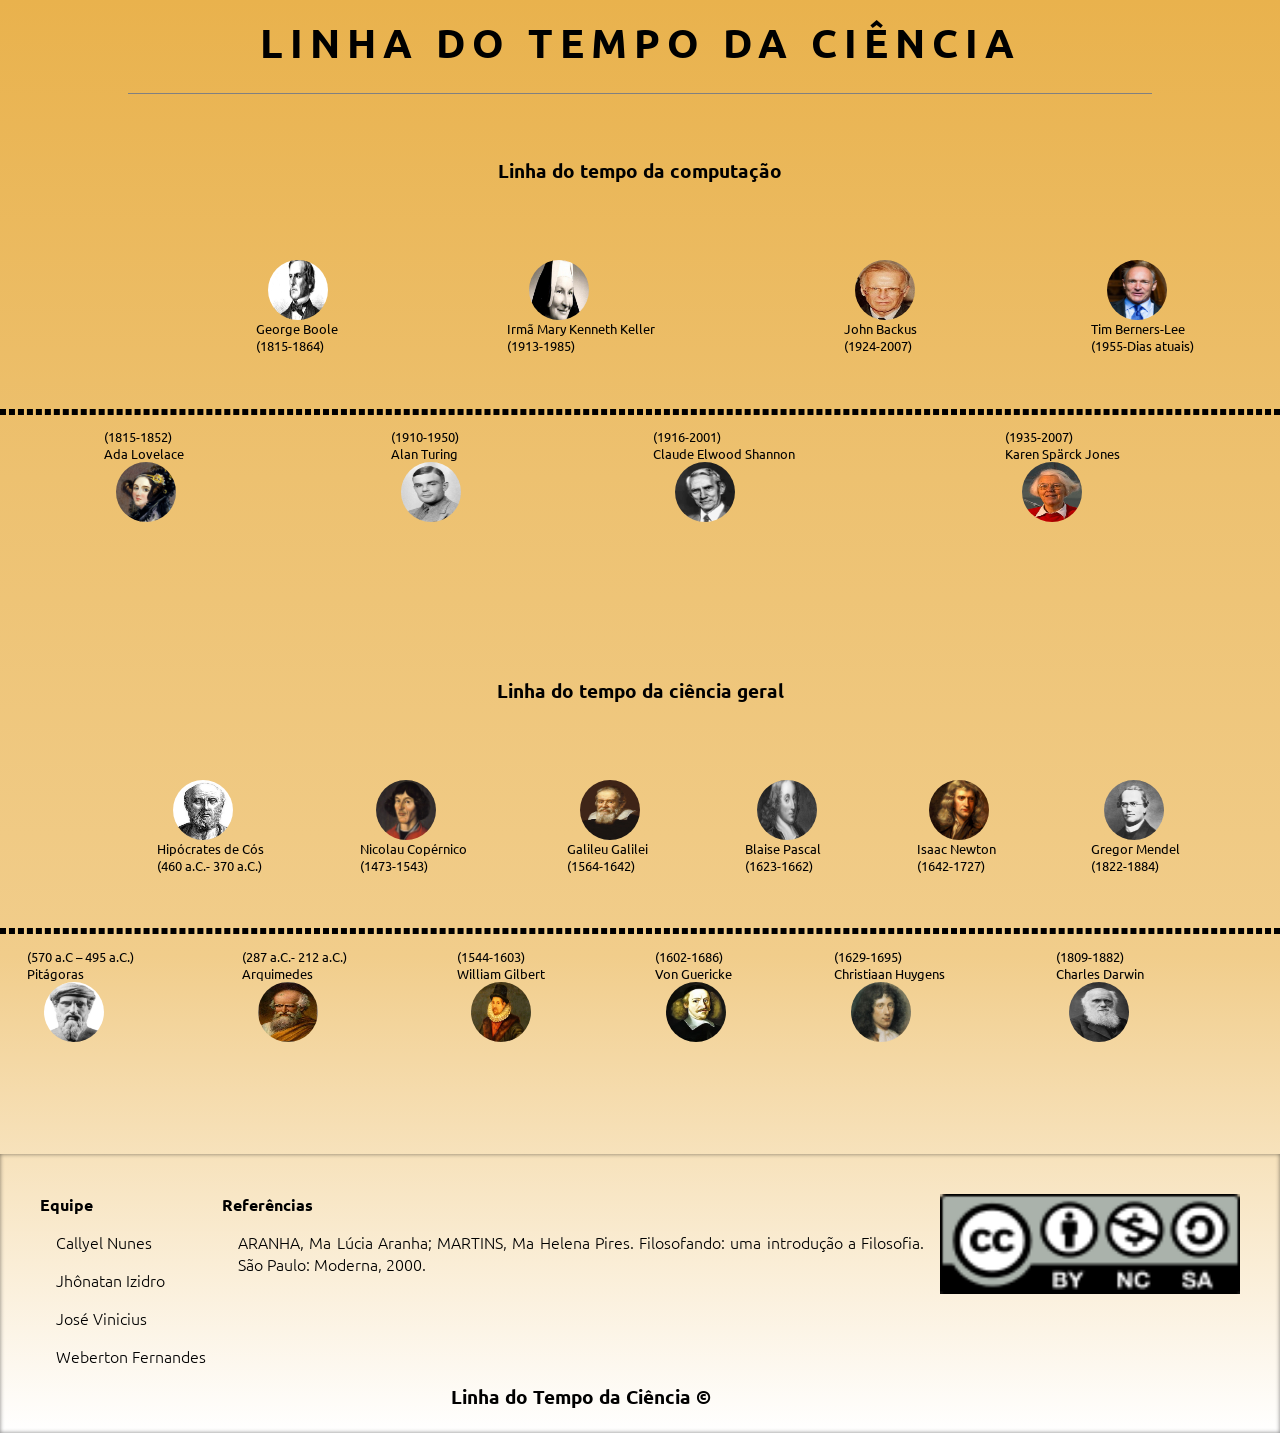
==== index.html @ 6c561810 "Add files via upload" ====
<html>
<head>
    <meta charset="utf-8">
    <meta http-equiv="X-UA-Compatible" content="IE=edge">
    <meta name="viewport" content="width=device-width, initial-scale=1.0">
    <link rel="stylesheet" href="style.css">
    <script src="script.js" defer></script>
    <link rel="preconnect" href="https://fonts.gstatic.com">
    <link href="https://fonts.googleapis.com/css2?family=Ubuntu:wght@300;500&display=swap" rel="stylesheet">
    <link rel="icon" href="./imgs/icon-history.png">
    <title>Linha do Tempo da Ciência</title>
</head>

<body onload="iniciar()" onresize="iniciar()">
    <header>
        <h1>Linha do Tempo da Ciência</h1>
        <div class="lin"></div>
    </header>

    <div id="slides">
        <img id="icon" onclick="voltar()" src="imgs/icon-sair.png"></img>
        <img id="imgci">
        <h2 id="titulo"></h2>
        <p id="texto"></p>
    </div>

    <div id="computaçao">
        <div class="vertical"></div>
        <h3 class="mobileh3">Linha do tempo da computação</h3>       
        <div id="cpsuperior">
            <div class="elementosupcp" id="elc1" onclick="show(0)">
                <figure>
                    <img id="img1">
                    <figcaption id="nome1">Albert Einstein</figcaption>
                    <figcaption id="data1">(1999-1999)</figcaption>
                </figure>   
            </div>
            <div class="elementosupcp" id="elc2" onclick="show(1)">
                <figure>
                    <img id="img2">
                    <figcaption id="nome2">Albert Einstein</figcaption>
                    <figcaption id="data2">(1999-1999)</figcaption>
                </figure>
            </div>
            <div class="elementosupcp" id="elc3" onclick="show(2)">
                <figure>
                    <img id="img3">
                    <figcaption id="nome3">Albert Einstein</figcaption>
                    <figcaption id="data3">(1999-1999)</figcaption>
                </figure>
            </div>
            <div class="elementosupcp" id="elc4" onclick="show(3)">
                <figure>
                    <img id="img4">
                    <figcaption id="nome4">Albert Einstein</figcaption>
                    <figcaption id="data4">(1999-1999)</figcaption>
                </figure>
            </div>
        </div>
        
        <div id="meio"></div>
        
        <div id="cpinferior">

            <div class="elementoinfcp" id="elc5" onclick="show(4)">
                <figure>
                    <figcaption id="data5">(1999-1999)</figcaption>
                    <figcaption id="nome5">Albert Einstein</figcaption>
                    <img id="img5">
                </figure>
            </div>
            <div class="elementoinfcp" id="elc6" onclick="show(5)">
                <figure>
                    <figcaption id="data6">(1999-1999)</figcaption>
                    <figcaption id="nome6">Albert Einstein</figcaption>
                    <img id="img6">
                </figure>
            </div>
            <div class="elementoinfcp" id="elc7" onclick="show(6)">
                <figure>
                    <figcaption id="data7">(1999-1999)</figcaption>
                    <figcaption id="nome7">Albert Einstein</figcaption>
                    <img id="img7">
                </figure>
            </div>
            <div class="elementoinfcp" id="elc8" onclick="show(7)">
                <figure>
                    <figcaption id="data8">(1999-1999)</figcaption>
                    <figcaption id="nome8">Albert Einstein</figcaption>
                    <img id="img8">
                </figure>
            </div>
        </div>

    </div>

    <div id="historia">
        <div class="vertical2"></div>
        <h3>Linha do tempo da ciência geral</h3>


        <div id="hisuperior">
            <div class="elementosuphi" id="elh1" onclick="show(8)">
                <figure>
                    <img id="img9">
                    <figcaption id="nome9">Albert Einstein</figcaption>
                    <figcaption id="data9">(1999-1999)</figcaption>
                </figure>
            </div>
            <div class="elementosuphi" id="elh2" onclick="show(9)">
                <figure>
                    <img id="img10">
                    <figcaption id="nome10">Albert Einstein</figcaption>
                    <figcaption id="data10">(1999-1999)</figcaption>
                </figure>
            </div>
            <div class="elementosuphi" id="elh3" onclick="show(10)">
                <figure>
                    <img id="img11">
                    <figcaption id="nome11">Albert Einstein</figcaption>
                    <figcaption id="data11">(1999-1999)</figcaption>
                </figure>
            </div>
            <div class="elementosuphi" id="elh4" onclick="show(11)">
                <figure>
                    <img id="img12">
                    <figcaption id="nome12">Albert Einstein</figcaption>
                    <figcaption id="data12">(1999-1999)</figcaption>
                </figure>
            </div>
            <div class="elementosuphi" id="elh5" onclick="show(12)">
                <figure>
                    <img id="img13">
                    <figcaption id="nome13">Albert Einstein</figcaption>
                    <figcaption id="data13">(1999-1999)</figcaption>
                </figure>
            </div>
            <div class="elementosuphi" id="elh6" onclick="show(13)">
                <figure>
                    <img id="img14">
                    <figcaption id="nome14">Albert Einstein</figcaption>
                    <figcaption id="data14">(1999-1999)</figcaption>
                </figure>
            </div>
        </div>
        
        <div id="meio"></div>

        <div id="hiinferior">
            <div class="elementoinfhi" id="elh7" onclick="show(14)">
                <figure>
                    <figcaption id="data15">(1999-1999)</figcaption>
                    <figcaption id="nome15">Albert Einstein</figcaption>
                    <img id="img15">
                </figure>
            </div>
            <div class="elementoinfhi" id="elh8" onclick="show(15)">
                <figure>
                    <figcaption id="data16">(1999-1999)</figcaption>
                    <figcaption id="nome16">Albert Einstein</figcaption>
                    <img id="img16">
                </figure>
            </div>
            <div class="elementoinfhi" id="elh9" onclick="show(16)">
                <figure>
                    <figcaption id="data17">(1999-1999)</figcaption>
                    <figcaption id="nome17">Albert Einstein</figcaption>
                    <img id="img17">
                </figure>
            </div>
            <div class="elementoinfhi" id="elh10" onclick="show(17)">
                <figure>
                    <figcaption id="data18">(1999-1999)</figcaption>
                    <figcaption id="nome18">Albert Einstein</figcaption>
                    <img id="img18">
                </figure>
            </div>
            <div class="elementoinfhi" id="elh11" onclick="show(18)">
                <figure>
                    <figcaption id="data19">(1999-1999)</figcaption>
                    <figcaption id="nome19">Albert Einstein</figcaption>
                    <img id="img19">
                </figure>
            </div>
            <div class="elementoinfhi" id="elh12" onclick="show(19)">
                <figure>
                    <figcaption id="data20">(1999-1999)</figcaption>
                    <figcaption id="nome20">Albert Einstein</figcaption>
                    <img id="img20">
                </figure>
            </div>
        </div>  
    </div>
    <br><br>
    <footer>
        <div class="equipe">
            <h4>Equipe</h4>
            <p>Callyel Nunes</p>
            <p>Jhônatan Izidro</p>
            <p>José Vinicius</p>
            <p>Weberton Fernandes</p>
        </div>
        <div class="referencias">
            <h4>Referências</h4>
            <p>ARANHA, Ma Lúcia Aranha; MARTINS, Ma Helena Pires.
                Filosofando: uma introdução a Filosofia. São Paulo:
                Moderna, 2000.
            </p>
        </div>
        <div class="ficheiro">
            <img src="./imgs/ficheiro.png" width="100" height="100" alt="">
        </div>
        <div class="footerh3">
            <h3>Linha do Tempo da Ciência &copy;</h3>
        </div>
    </footer>

</body>  
</html>
---- style.css ----
*{
    margin: 0;
    padding: 0;
    box-sizing: border-box;
    font-family: 'Ubuntu', sans-serif;
}
body{
    background-image: linear-gradient(rgb(233, 178, 77), rgb(237, 193, 112) ,rgb(241, 205, 139), rgb(255,255,255));
    background-repeat: no-repeat;
}
header{
    margin-top: 1rem;
}
h1{
    color: black;
    text-align: center;
    font-size: 2.5rem;
    letter-spacing: 7px;
    text-transform: uppercase;
    animation: animate 2s linear;
}
@keyframes animate{
    0%{
        color: white;
    }
    100%{
        color: black;
    }
}
h3{
    text-align: center;
    color: black;
    animation: animate 4s linear;
}
p{
    margin-top: 1rem;
    margin-left: 1rem;
    margin-right: 1rem;
    text-align: justify;
    font-weight: bold;
}
img{
    border-radius: 50%;
    height: 60;
    width: 60;
}
img:hover{
    transform: scale(1.1);
    cursor: pointer;
}
figcaption{
    margin-left: -15%;
    font-size: 10pt;
}
figcaption#nome{
    margin-left: -25%;
}
.lin{
    margin-left: 10%;
    margin-right: 10%;
    background-color: gray;
    height: 1px;
    margin-top: 1.5rem;
    animation: linha 2s linear;
}
@keyframes linha{
    0%{
        width: 5%;
    }
    25%{
        width: 25%;
    }
    50%{
        width: 50%;
    }
    75%{
        width: 75%;
    }
    100%{
        width: 80%;
    }
}
#meio{
    width: 100%;
    margin-top: 2%;
    border-right: 2%;
    border-style: dashed;
    border-color: black;
    animation: meio 2s linear;
}
@keyframes meio{
    0%{
        width: 0%;
    }
    25%{
        width: 25%;
    }
    50%{
        width: 50%;
    }
    75%{
        width: 75%;
    }
    100%{
        width: 100%;
    }
}
#computaçao{
    /* background-color: pink;  */
    margin-top: 5%;
}
#historia{
    /* background-color: blue;  */
    margin-top: 5%;
}
#cpsuperior{
    /* background-color: brown; */
    height: 15%;
    margin-bottom: 1%;
    margin-left: 7%;
    margin-top: 5%;
    position: relative;
}
#cpinferior{
    /* background-color: blueviolet; */
    height: 15%;
    margin-left: -7%;
    margin-bottom: 10%;
    position: relative;
}
#hisuperior{
    /* background-color: brown; */
    height: 15%;
    margin-bottom: 1%;
    margin-top: 5%;
    margin-left: 6%;
    position: relative;
}
#hiinferior{
    /* background-color: blueviolet; */
    height: 15%;
    margin-bottom: 1%;
    margin-left: -5%;
    position: relative;
}
.elementosupcp{
    float: left;
    padding-left: 15%;
    padding-top: 1%;
}
.elementoinfcp{
    float: left;
    padding-left: 15%;
    padding-top: 1%;
}
.elementosuphi{
    float: left;
    padding-left: 8%;
    padding-top: 1%;
}
.elementoinfhi{
    float: left;
    padding-left: 8%;
    padding-top: 1%;
}
#slides{
    background-color: rgba(0, 0, 0, 0.7);
    border-radius: 2%;
    visibility: hidden;
    position: fixed;
    height: 80%;
    width: 80%;
    margin-top: -1%;
    margin-left: 10%;
    color: aliceblue;
}
#titulo{
    margin-top: 1rem;
    text-align: center;
}

#icon{
    float: right;
    width: 30;
    height: 30;
}
#imgci{
    width: 70%;
    height: 70%;
    margin-left: 15%;
    border-radius: 0%;
    margin-top: 1rem;
    border-radius: 15px;
}
#imgci:hover{
    transform: scale(1.0);
}

@media screen and (max-width: 450px){
    p{
        margin-top: 1rem;
        margin-left: 1rem;
        margin-right: 1rem;
        text-align: justify;
    }
    .mobileh3{
        margin-top: 4rem;
    }
    #slides{
        background-color: rgba(0, 0, 0, 0.7);
        border-radius: 2%;
        visibility: hidden;
        position: fixed;
        height: 100%;
        width: 80%;
        color: aliceblue;
        top: 2rem;
    }
    #imgci{
        width: 70%;
        height: 35%;
        margin-left: 15%;
        border-radius: 0%;
        margin-top: 1rem;
        border-radius: 15px;
    }
    #titulo{
        margin-top: 1rem;
        text-align: center;
    }
    #cpsuperior{
        display: grid;
        grid-template-columns: repeat(2, 1fr);
        grid-template-rows: repeat(4, 25%);
        height: 60vh;
        padding-left: 2rem;
    }
    #cpinferior{
        display: grid;
        grid-template-columns: repeat(2, 1fr);
        grid-template-rows: repeat(4, 25%);
        height: 70vh;
        padding-left: 5.5rem;
    }
    #hisuperior{
        display: grid;
        grid-template-columns: repeat(2, 1fr);
        grid-template-rows: repeat(6, 18%);
        height: 100vh;
        padding-left: 3.2rem;
    }
    #hiinferior{
        display: grid;
        grid-template-columns: repeat(2, 1fr);
        grid-template-rows: repeat(6, 18%);
        height: 100vh;
        padding-left: 6rem;
    }
    .vertical{
        border-right: 3px dashed black;
        margin-left: 50%;
        margin-top: 13%;
        height: 135vh;
        position: absolute;
        animation: vert 2s linear;
    }
    @keyframes vert {
        0%{
            height: 10vh;
        }
        25%{
            height: 50vh;
        }
        50%{
            height: 75vh;
        }
        75%{
            height: 100vh;
        }
        100%{
            height: 135vh;
        }
    }
    @keyframes vert2 {
        0%{
            height: 10vh;
        }
        25%{
            height: 70vh;
        }
        50%{
            height: 120vh;
        }
        75%{
            height: 180vh;
        }
        100%{
            height: 205vh;
        }
    }
    .vertical2{
        border-right: 3px dashed black;
        margin-left: 50%;
        margin-top: 13%;
        height: 205vh;
        position: absolute;
        animation: vert2 2s linear;
    }
    #elc1{
        grid-column: 1;
        grid-row: 1;
    }
    #elc2{
        grid-column: 2;
        grid-row: 2;
    }
    #elc3{
        grid-column: 1;
        grid-row: 3;
    }
    #elc4{
        grid-column: 2;
        grid-row: 4;
    }
    #elc5{
        grid-column: 1;
        grid-row: 1;
        margin-right: 2rem;
    }
    #elc6{
        grid-column: 2;
        grid-row: 2;
    }
    #elc7{
        grid-column: 1;
        grid-row: 3;
        margin-right: 2rem;
    }
    #elc8{
        grid-column: 2;
        grid-row: 4;
    }
    #elh1{
        grid-column: 1;
        grid-row: 1;
    }
    #elh2{
        grid-column: 2;
        grid-row: 2;
    }
    #elh3{
        grid-column: 1;
        grid-row: 3;
    }
    #elh4{
        grid-column: 2;
        grid-row: 4;
    }
    #elh5{
        grid-column: 1;
        grid-row: 5;
    }
    #elh6{
        grid-column: 2;
        grid-row: 6;
    }
    #elh7{
        grid-column: 1;
        grid-row: 1;
    }
    #elh8{
        grid-column: 2;
        grid-row: 2;
    }
    #elh9{
        grid-column: 1;
        grid-row: 3;
        margin-right: 3rem;
    }
    #elh10{
        grid-column: 2;
        grid-row: 4;
    }
    #elh11{
        grid-column: 1;
        grid-row: 5;
    }
    #elh12{
        grid-column: 2;
        grid-row: 6;
    }
    #meio{
        visibility: hidden;
    }

    footer{
        display: block;
        width: 100%;
        height: 75vh;
        display: block;
    }
    .equipe{
        width: 150px;
        margin-top: 20%;
    }
    .referencias{
        width: 150px;
        margin-top: 15%;
        margin-left: 40%;
        position: absolute;
    }
    .ficheiro{
        float: left;
        position: absolute;
        margin-top: 72%;
    }
    .footerh3{
        position: absolute;
        width: 300px;
    }
}
footer{
    display: grid;
    grid-template-columns: repeat(3, 1);
    grid-template-rows: repeat(2, 68%);
    margin-top: 2rem;
    padding: 2.5rem;
    box-shadow: inset 0px 0px 4px 0px rgba(0, 0, 0, 0.5);
    color: black;
    font-size: 1rem;
    font-weight: 400;
}
.ficheiro{
    grid-column: 3;
    grid-row: 1;
}

.ficheiro img{
    border-radius: 0;
    width: 300px;
    height: 100px;
    cursor: auto;
    transform: none;
}
.referencias{
    justify-content: space-around;
}

.footerh3{
    grid-column: 2;
    grid-row: 2;
    margin: auto;
}

footer p{
    font-weight: 300;
}
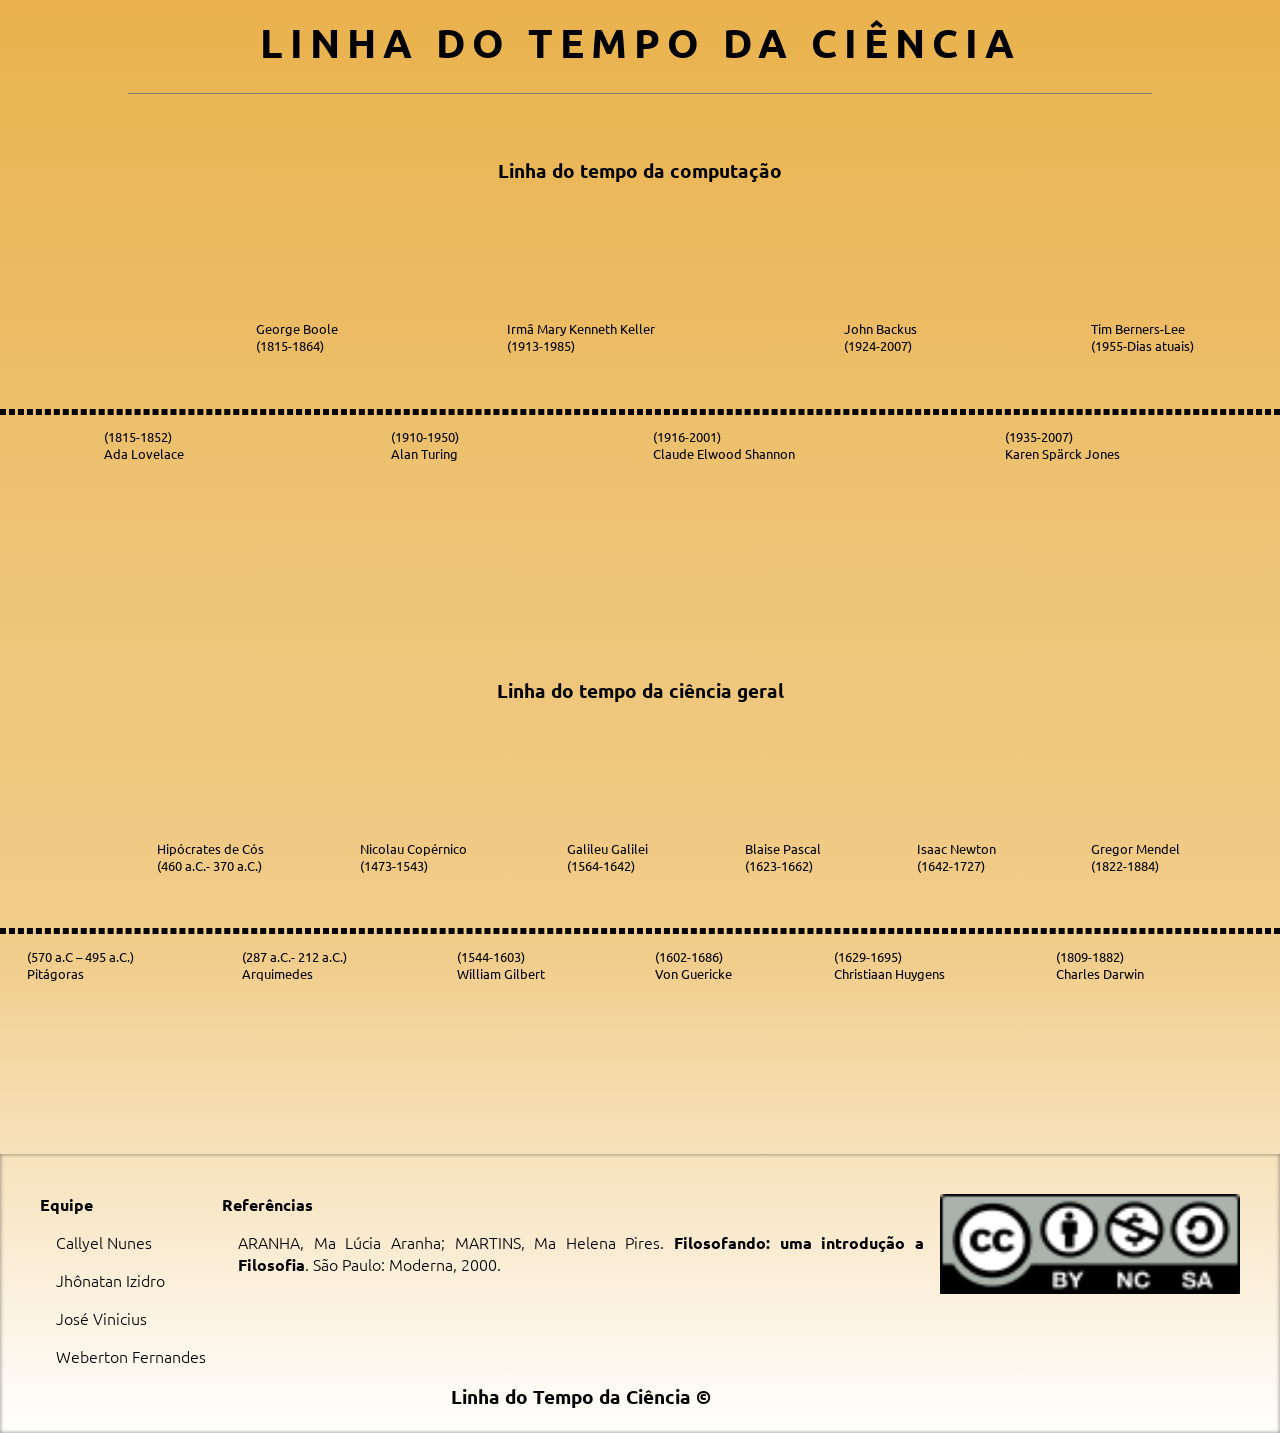
==== commit 000b354c: "Update index.html" ====
--- a/index.html
+++ b/index.html
@@ -203,7 +203,7 @@
         <div class="referencias">
             <h4>Referências</h4>
             <p>ARANHA, Ma Lúcia Aranha; MARTINS, Ma Helena Pires.
-                Filosofando: uma introdução a Filosofia. São Paulo:
+                <b>Filosofando: uma introdução a Filosofia</b>. São Paulo:
                 Moderna, 2000.
             </p>
         </div>
@@ -216,4 +216,4 @@
     </footer>
 
 </body>  
-</html>  +</html>  
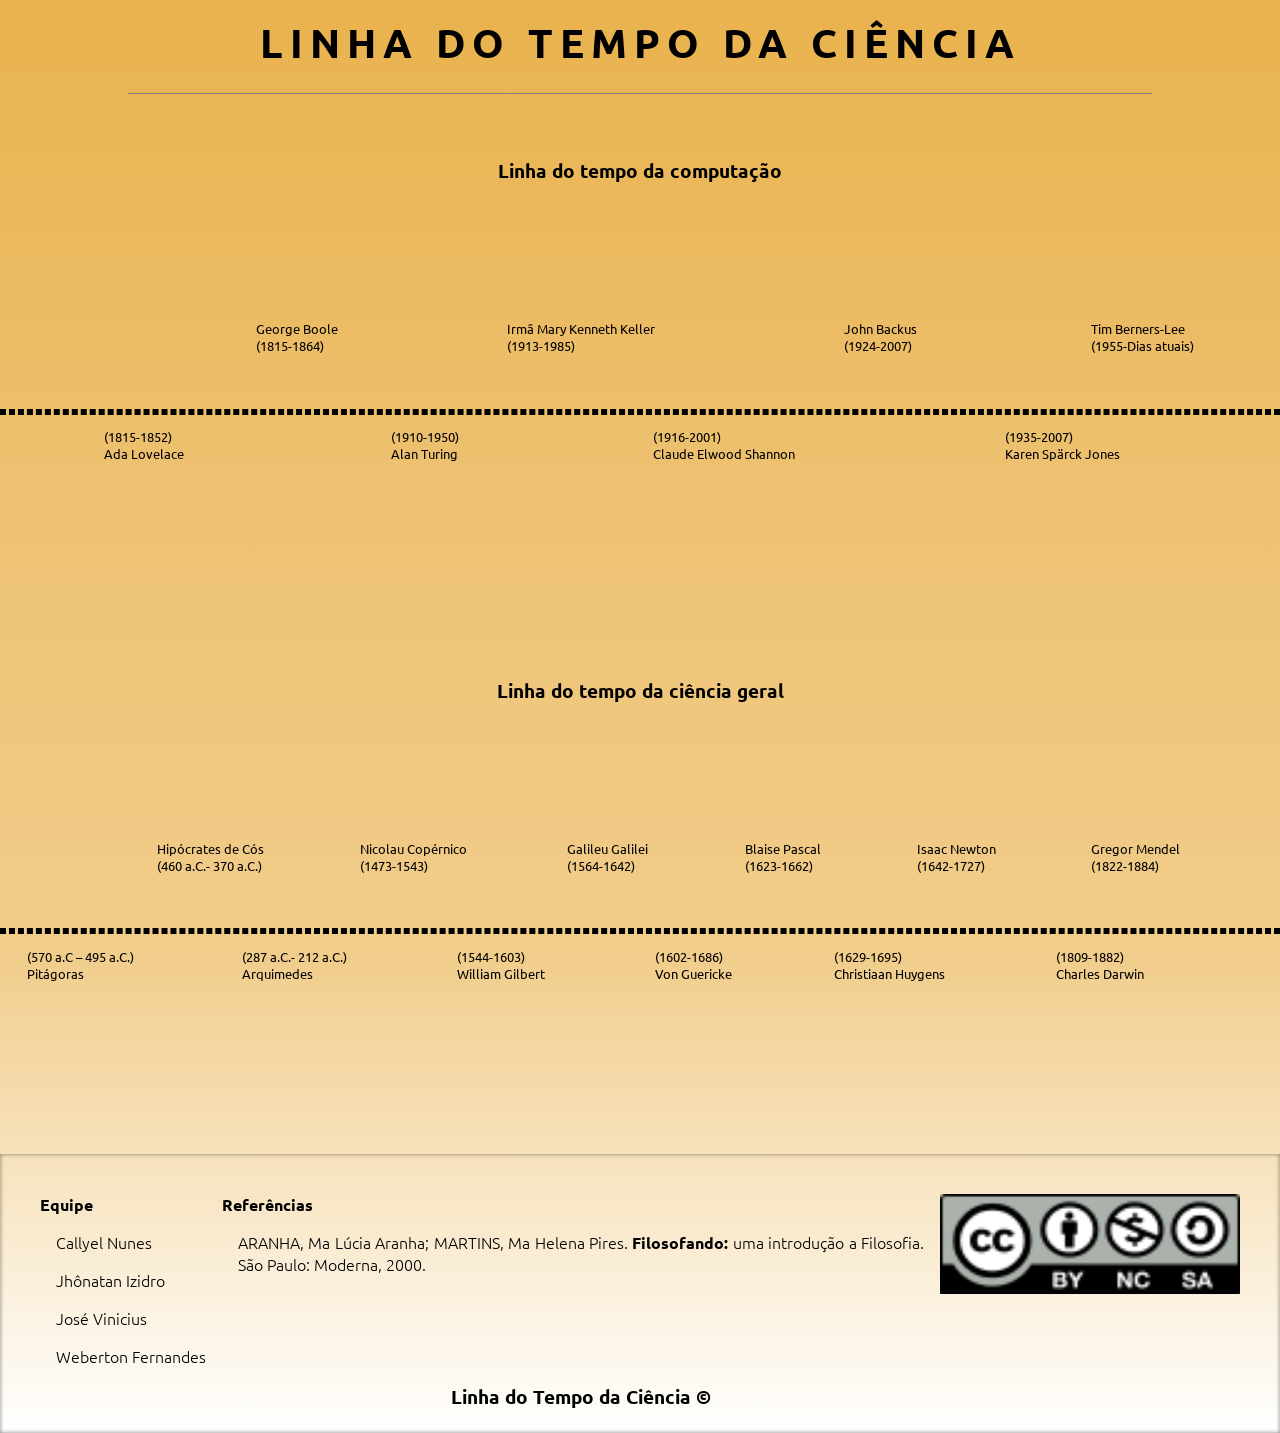
==== commit 72443393: "Update index.html" ====
--- a/index.html
+++ b/index.html
@@ -203,7 +203,7 @@
         <div class="referencias">
             <h4>Referências</h4>
             <p>ARANHA, Ma Lúcia Aranha; MARTINS, Ma Helena Pires.
-                <b>Filosofando: uma introdução a Filosofia</b>. São Paulo:
+                <b>Filosofando:</b> uma introdução a Filosofia. São Paulo:
                 Moderna, 2000.
             </p>
         </div>
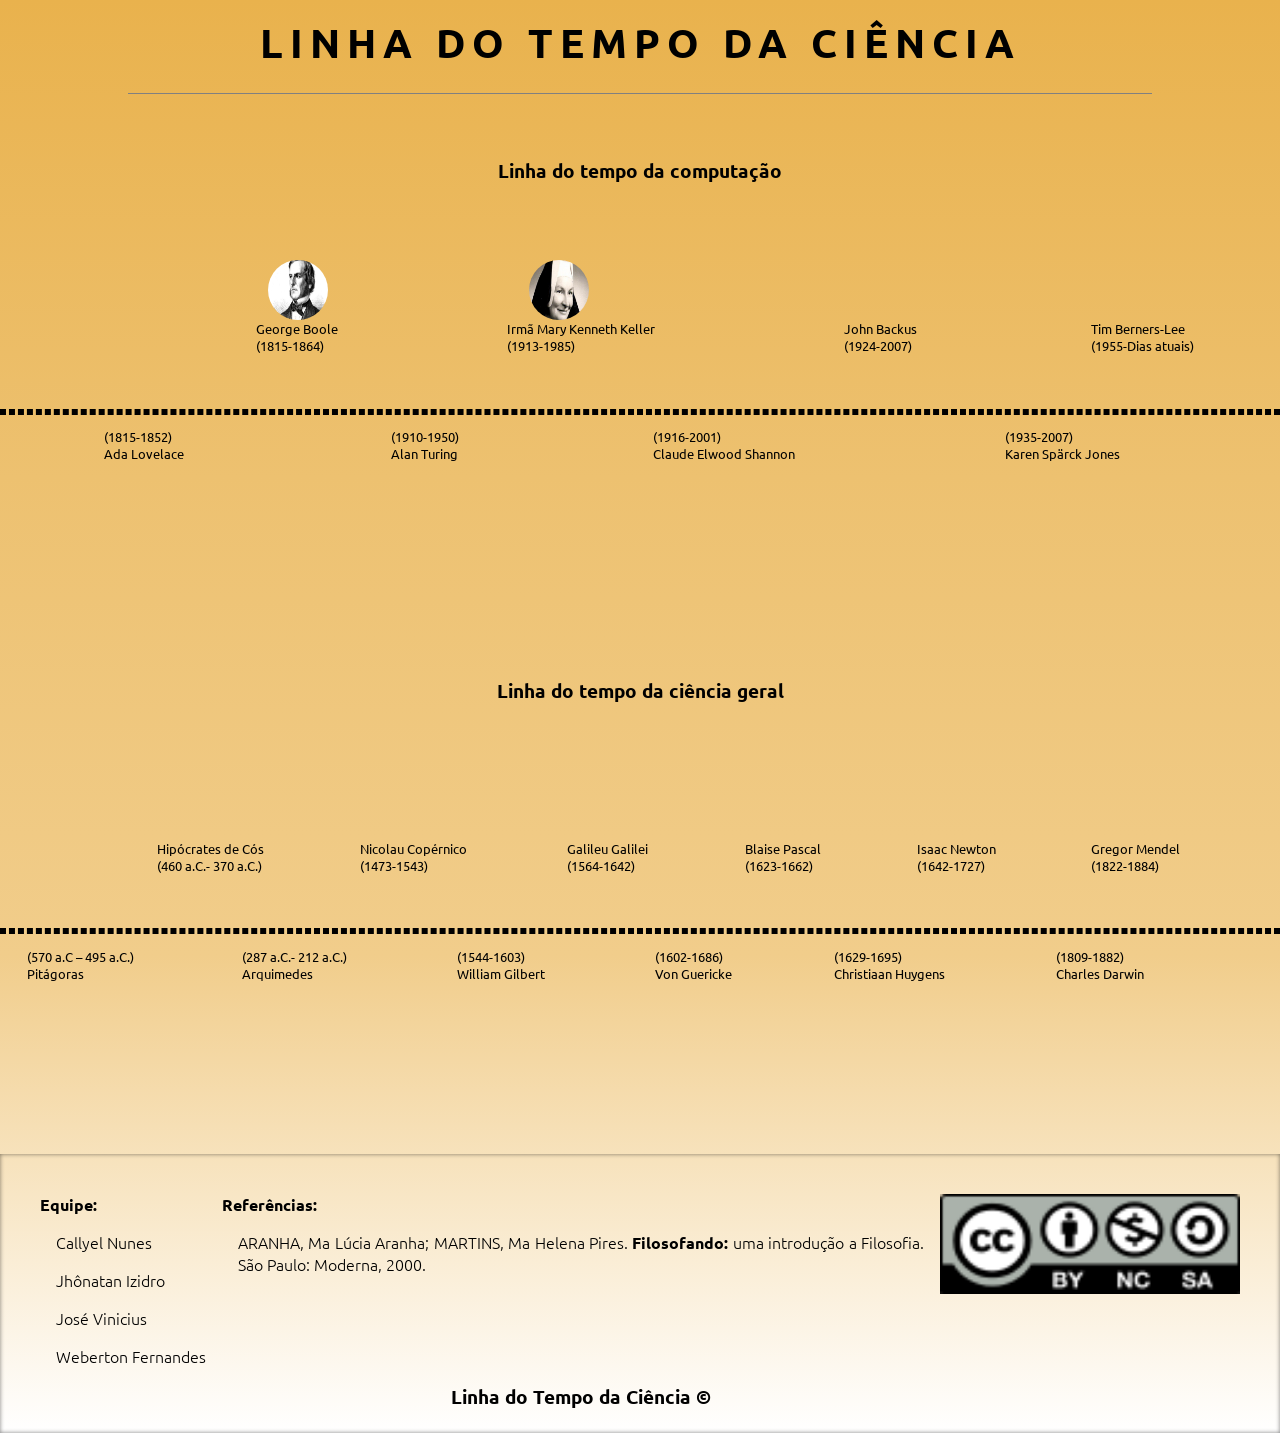
==== commit 1783f53b: "Add files via upload" ====
--- a/index.html
+++ b/index.html
@@ -194,14 +194,14 @@
     <br><br>
     <footer>
         <div class="equipe">
-            <h4>Equipe</h4>
+            <h4>Equipe:</h4>
             <p>Callyel Nunes</p>
             <p>Jhônatan Izidro</p>
             <p>José Vinicius</p>
             <p>Weberton Fernandes</p>
         </div>
         <div class="referencias">
-            <h4>Referências</h4>
+            <h4>Referências:</h4>
             <p>ARANHA, Ma Lúcia Aranha; MARTINS, Ma Helena Pires.
                 <b>Filosofando:</b> uma introdução a Filosofia. São Paulo:
                 Moderna, 2000.
@@ -216,4 +216,4 @@
     </footer>
 
 </body>  
-</html>  
+</html>  
--- a/style.css
+++ b/style.css
@@ -412,7 +412,7 @@
     .ficheiro{
         float: left;
         position: absolute;
-        margin-top: 72%;
+        margin-top: 75%;
     }
     .footerh3{
         position: absolute;
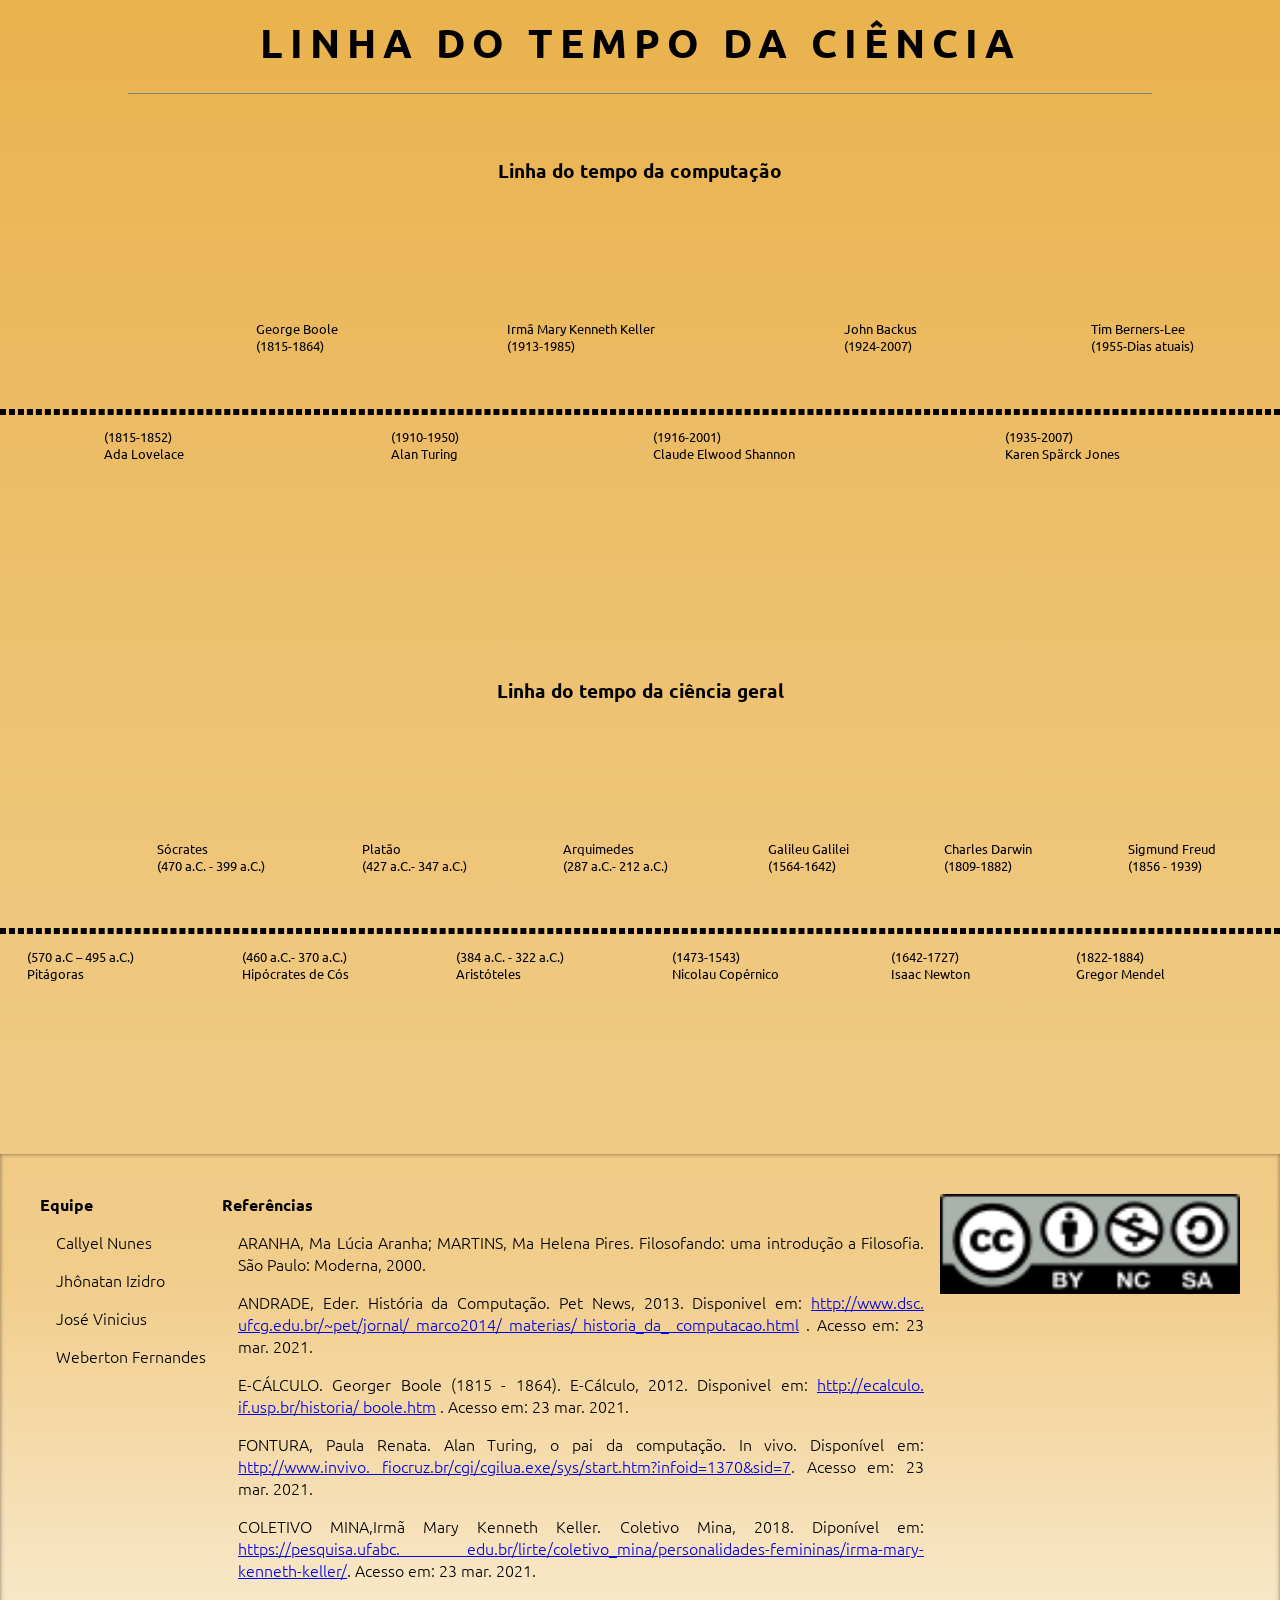
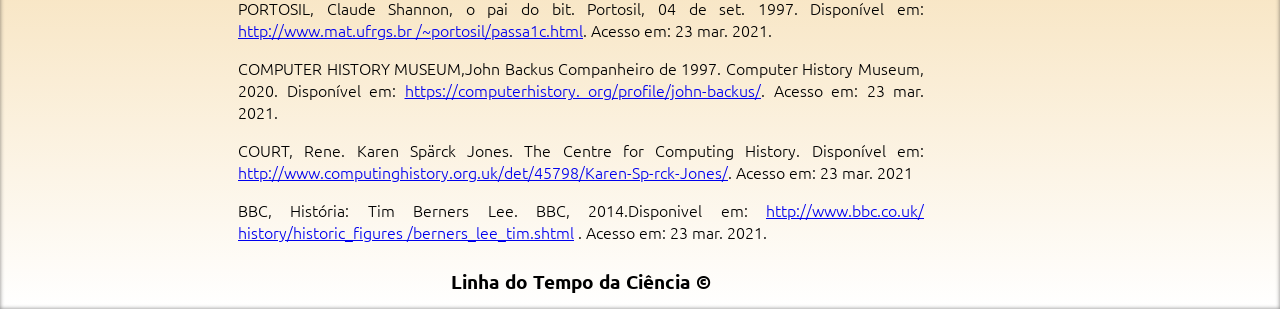
==== commit cb091bcd: "Add files via upload" ====
--- a/index.html
+++ b/index.html
@@ -194,17 +194,54 @@
     <br><br>
     <footer>
         <div class="equipe">
-            <h4>Equipe:</h4>
+            <h4>Equipe</h4>
             <p>Callyel Nunes</p>
             <p>Jhônatan Izidro</p>
             <p>José Vinicius</p>
             <p>Weberton Fernandes</p>
         </div>
         <div class="referencias">
-            <h4>Referências:</h4>
+            <h4>Referências</h4>
             <p>ARANHA, Ma Lúcia Aranha; MARTINS, Ma Helena Pires.
-                <b>Filosofando:</b> uma introdução a Filosofia. São Paulo:
+                Filosofando: uma introdução a Filosofia. São Paulo:
                 Moderna, 2000.
+            </p>
+            <p>
+                ANDRADE, Eder. História da Computação. Pet News, 2013. Disponivel em: <a href="http://www.dsc.ufcg.edu.br/~pet/jornal/marco2014/materias/historia_da_computacao.html" target="_blank">http://www.dsc.
+                    ufcg.edu.br/~pet/jornal/
+                    marco2014/
+                    materias/
+                    historia_da_
+                    computacao.html</a> . Acesso em: 23 mar. 2021.
+            </p>
+            <p>
+                E-CÁLCULO. Georger Boole (1815 - 1864). E-Cálculo, 2012. Disponivel em: <a href="http://ecalculo.if.usp.br/historia/boole.htm" target="_blank">http://ecalculo.
+                    if.usp.br/historia/
+                    boole.htm</a> .  Acesso em: 23 mar. 2021.
+            </p>
+            <p>
+                FONTURA, Paula Renata. Alan Turing, o pai da computação. In vivo. Disponível em: <a href="http://www.invivo.fiocruz.br/cgi/cgilua.exe/sys/start.htm?infoid=1370&sid=7" target="_blank">http://www.invivo.
+                    fiocruz.br/cgi/cgilua.exe/sys/start.htm?infoid=1370&sid=7</a>. Acesso em: 23 mar. 2021.
+            </p>
+            <p>
+                COLETIVO MINA,Irmã Mary Kenneth Keller. Coletivo Mina, 2018. Diponível em: <a href="https://pesquisa.ufabc.edu.br/lirte/coletivo_mina/personalidades-femininas/irma-mary-kenneth-keller/" target="_blank">https://pesquisa.ufabc.
+                    edu.br/lirte/coletivo_mina/personalidades-femininas/irma-mary-kenneth-keller/</a>. Acesso em: 23 mar. 2021.
+            </p>
+            <p>
+                PORTOSIL, Claude Shannon, o pai do bit. Portosil, 04 de set. 1997. Disponível em: <a href="http://www.mat.ufrgs.br/~portosil/passa1c.html" target="_blank">http://www.mat.ufrgs.br
+                    /~portosil/passa1c.html</a>. Acesso em: 23 mar. 2021.
+            </p>
+            <p>
+                COMPUTER HISTORY MUSEUM,John Backus Companheiro de 1997. Computer History Museum, 2020. Disponível em: <a href="https://computerhistory.org/profile/john-backus/" target="_blank">https://computerhistory.
+                    org/profile/john-backus/</a>. Acesso em: 23 mar. 2021.
+            </p>
+            <p>
+                COURT, Rene. Karen Spärck Jones. The Centre for Computing History.  Disponível em: <a href="http://www.computinghistory.org.uk/det/45798/Karen-Sp-rck-Jones/" target="_blank">http://www.computinghistory.org.uk/det/45798/Karen-Sp-rck-Jones/</a>. Acesso em: 23 mar. 2021
+            </p>
+            <p>
+                BBC, História: Tim Berners Lee. BBC, 2014.Disponivel em: <a href="http://www.bbc.co.uk/history/historic_figures/berners_lee_tim.shtml" target="_blank">http://www.bbc.co.uk/
+                    history/historic_figures
+                    /berners_lee_tim.shtml</a> . Acesso em: 23 mar. 2021.
             </p>
         </div>
         <div class="ficheiro">
--- a/style.css
+++ b/style.css
@@ -165,7 +165,7 @@
 }
 #slides{
     background-color: rgba(0, 0, 0, 0.7);
-    border-radius: 2%;
+    border-radius: .25rem;
     visibility: hidden;
     position: fixed;
     height: 80%;
@@ -396,23 +396,25 @@
     footer{
         display: block;
         width: 100%;
-        height: 75vh;
+        height: 300vh;
         display: block;
     }
     .equipe{
         width: 150px;
         margin-top: 20%;
+        margin-left: -1rem;
     }
     .referencias{
-        width: 150px;
+        width: 200px;
         margin-top: 15%;
-        margin-left: 40%;
+        margin-left: 35%;
         position: absolute;
+        overflow: hidden;
     }
     .ficheiro{
         float: left;
         position: absolute;
-        margin-top: 75%;
+        margin-top: 275vh;
     }
     .footerh3{
         position: absolute;
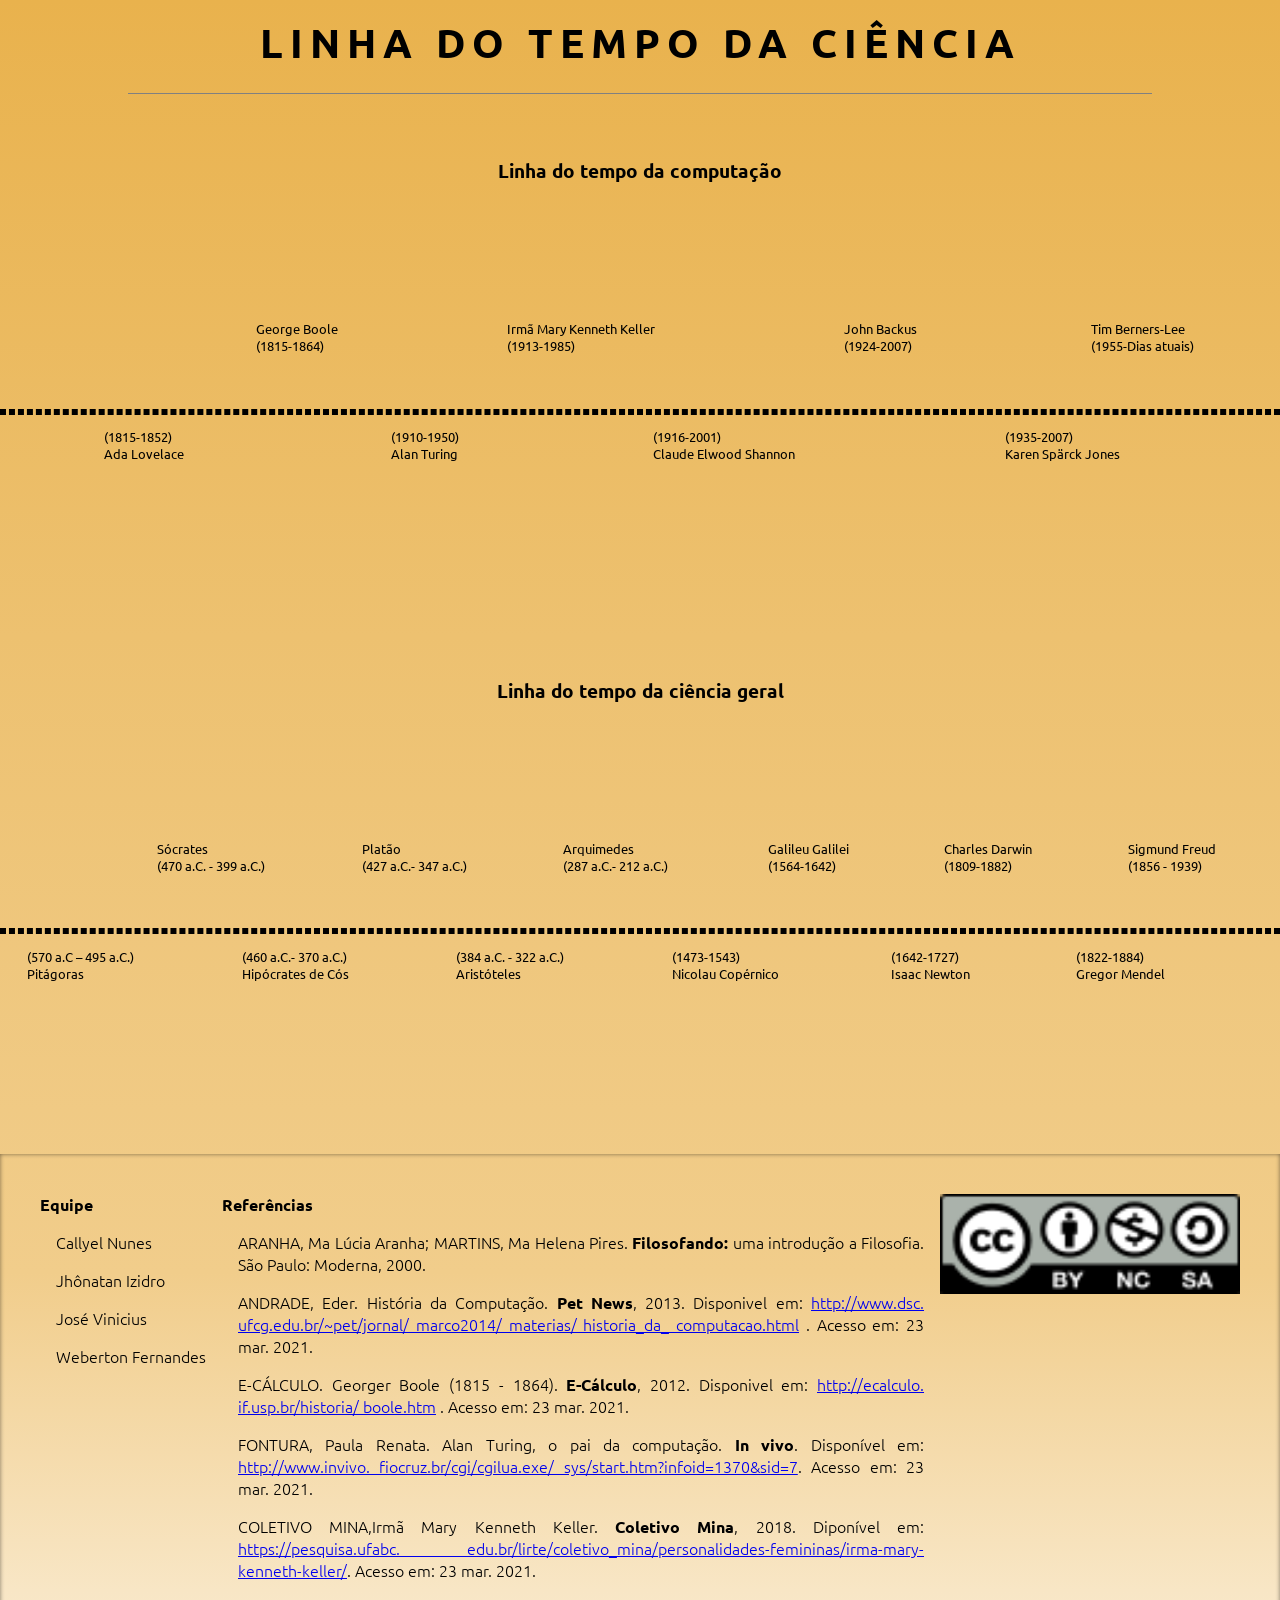
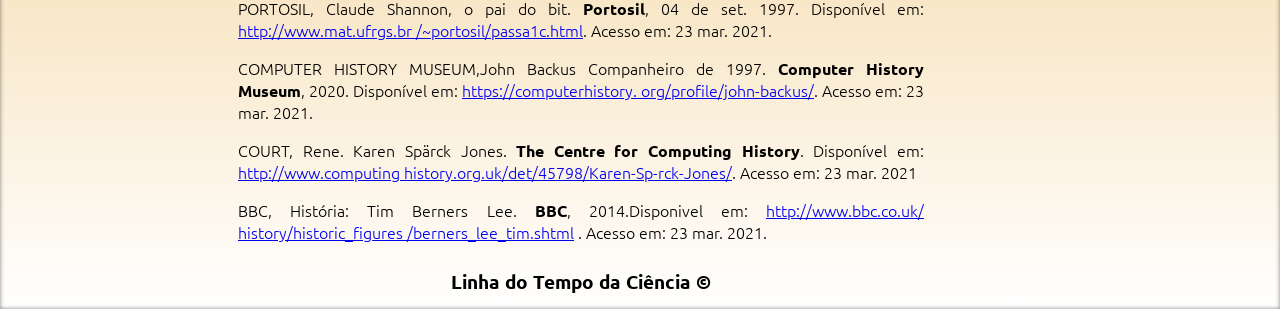
==== commit 59829841: "Add files via upload" ====
--- a/index.html
+++ b/index.html
@@ -203,11 +203,11 @@
         <div class="referencias">
             <h4>Referências</h4>
             <p>ARANHA, Ma Lúcia Aranha; MARTINS, Ma Helena Pires.
-                Filosofando: uma introdução a Filosofia. São Paulo:
+                <b>Filosofando:</b> uma introdução a Filosofia. São Paulo:
                 Moderna, 2000.
             </p>
             <p>
-                ANDRADE, Eder. História da Computação. Pet News, 2013. Disponivel em: <a href="http://www.dsc.ufcg.edu.br/~pet/jornal/marco2014/materias/historia_da_computacao.html" target="_blank">http://www.dsc.
+                ANDRADE, Eder. História da Computação. <b>Pet News</b>, 2013. Disponivel em: <a href="http://www.dsc.ufcg.edu.br/~pet/jornal/marco2014/materias/historia_da_computacao.html" target="_blank">http://www.dsc.
                     ufcg.edu.br/~pet/jornal/
                     marco2014/
                     materias/
@@ -215,31 +215,33 @@
                     computacao.html</a> . Acesso em: 23 mar. 2021.
             </p>
             <p>
-                E-CÁLCULO. Georger Boole (1815 - 1864). E-Cálculo, 2012. Disponivel em: <a href="http://ecalculo.if.usp.br/historia/boole.htm" target="_blank">http://ecalculo.
+                E-CÁLCULO. Georger Boole (1815 - 1864). <b>E-Cálculo</b>, 2012. Disponivel em: <a href="http://ecalculo.if.usp.br/historia/boole.htm" target="_blank">http://ecalculo.
                     if.usp.br/historia/
                     boole.htm</a> .  Acesso em: 23 mar. 2021.
             </p>
             <p>
-                FONTURA, Paula Renata. Alan Turing, o pai da computação. In vivo. Disponível em: <a href="http://www.invivo.fiocruz.br/cgi/cgilua.exe/sys/start.htm?infoid=1370&sid=7" target="_blank">http://www.invivo.
-                    fiocruz.br/cgi/cgilua.exe/sys/start.htm?infoid=1370&sid=7</a>. Acesso em: 23 mar. 2021.
-            </p>
-            <p>
-                COLETIVO MINA,Irmã Mary Kenneth Keller. Coletivo Mina, 2018. Diponível em: <a href="https://pesquisa.ufabc.edu.br/lirte/coletivo_mina/personalidades-femininas/irma-mary-kenneth-keller/" target="_blank">https://pesquisa.ufabc.
+                FONTURA, Paula Renata. Alan Turing, o pai da computação. <b> In vivo</b>. Disponível em: <a href="http://www.invivo.fiocruz.br/cgi/cgilua.exe/sys/start.htm?infoid=1370&sid=7" target="_blank">http://www.invivo.
+                    fiocruz.br/cgi/cgilua.exe/
+                    sys/start.htm?infoid=1370&sid=7</a>. Acesso em: 23 mar. 2021.
+            </p>
+            <p>
+                COLETIVO MINA,Irmã Mary Kenneth Keller. <b> Coletivo Mina</b>, 2018. Diponível em: <a href="https://pesquisa.ufabc.edu.br/lirte/coletivo_mina/personalidades-femininas/irma-mary-kenneth-keller/" target="_blank">https://pesquisa.ufabc.
                     edu.br/lirte/coletivo_mina/personalidades-femininas/irma-mary-kenneth-keller/</a>. Acesso em: 23 mar. 2021.
             </p>
             <p>
-                PORTOSIL, Claude Shannon, o pai do bit. Portosil, 04 de set. 1997. Disponível em: <a href="http://www.mat.ufrgs.br/~portosil/passa1c.html" target="_blank">http://www.mat.ufrgs.br
+                PORTOSIL, Claude Shannon, o pai do bit. <b> Portosil</b>, 04 de set. 1997. Disponível em: <a href="http://www.mat.ufrgs.br/~portosil/passa1c.html" target="_blank">http://www.mat.ufrgs.br
                     /~portosil/passa1c.html</a>. Acesso em: 23 mar. 2021.
             </p>
             <p>
-                COMPUTER HISTORY MUSEUM,John Backus Companheiro de 1997. Computer History Museum, 2020. Disponível em: <a href="https://computerhistory.org/profile/john-backus/" target="_blank">https://computerhistory.
+                COMPUTER HISTORY MUSEUM,John Backus Companheiro de 1997. <b>Computer History Museum</b>, 2020. Disponível em: <a href="https://computerhistory.org/profile/john-backus/" target="_blank">https://computerhistory.
                     org/profile/john-backus/</a>. Acesso em: 23 mar. 2021.
             </p>
             <p>
-                COURT, Rene. Karen Spärck Jones. The Centre for Computing History.  Disponível em: <a href="http://www.computinghistory.org.uk/det/45798/Karen-Sp-rck-Jones/" target="_blank">http://www.computinghistory.org.uk/det/45798/Karen-Sp-rck-Jones/</a>. Acesso em: 23 mar. 2021
-            </p>
-            <p>
-                BBC, História: Tim Berners Lee. BBC, 2014.Disponivel em: <a href="http://www.bbc.co.uk/history/historic_figures/berners_lee_tim.shtml" target="_blank">http://www.bbc.co.uk/
+                COURT, Rene. Karen Spärck Jones. <b> The Centre for Computing History</b>.  Disponível em: <a href="http://www.computinghistory.org.uk/det/45798/Karen-Sp-rck-Jones/" target="_blank">http://www.computing
+                    history.org.uk/det/45798/Karen-Sp-rck-Jones/</a>. Acesso em: 23 mar. 2021
+            </p>
+            <p>
+                BBC, História: Tim Berners Lee. <b> BBC</b>, 2014.Disponivel em: <a href="http://www.bbc.co.uk/history/historic_figures/berners_lee_tim.shtml" target="_blank">http://www.bbc.co.uk/
                     history/historic_figures
                     /berners_lee_tim.shtml</a> . Acesso em: 23 mar. 2021.
             </p>
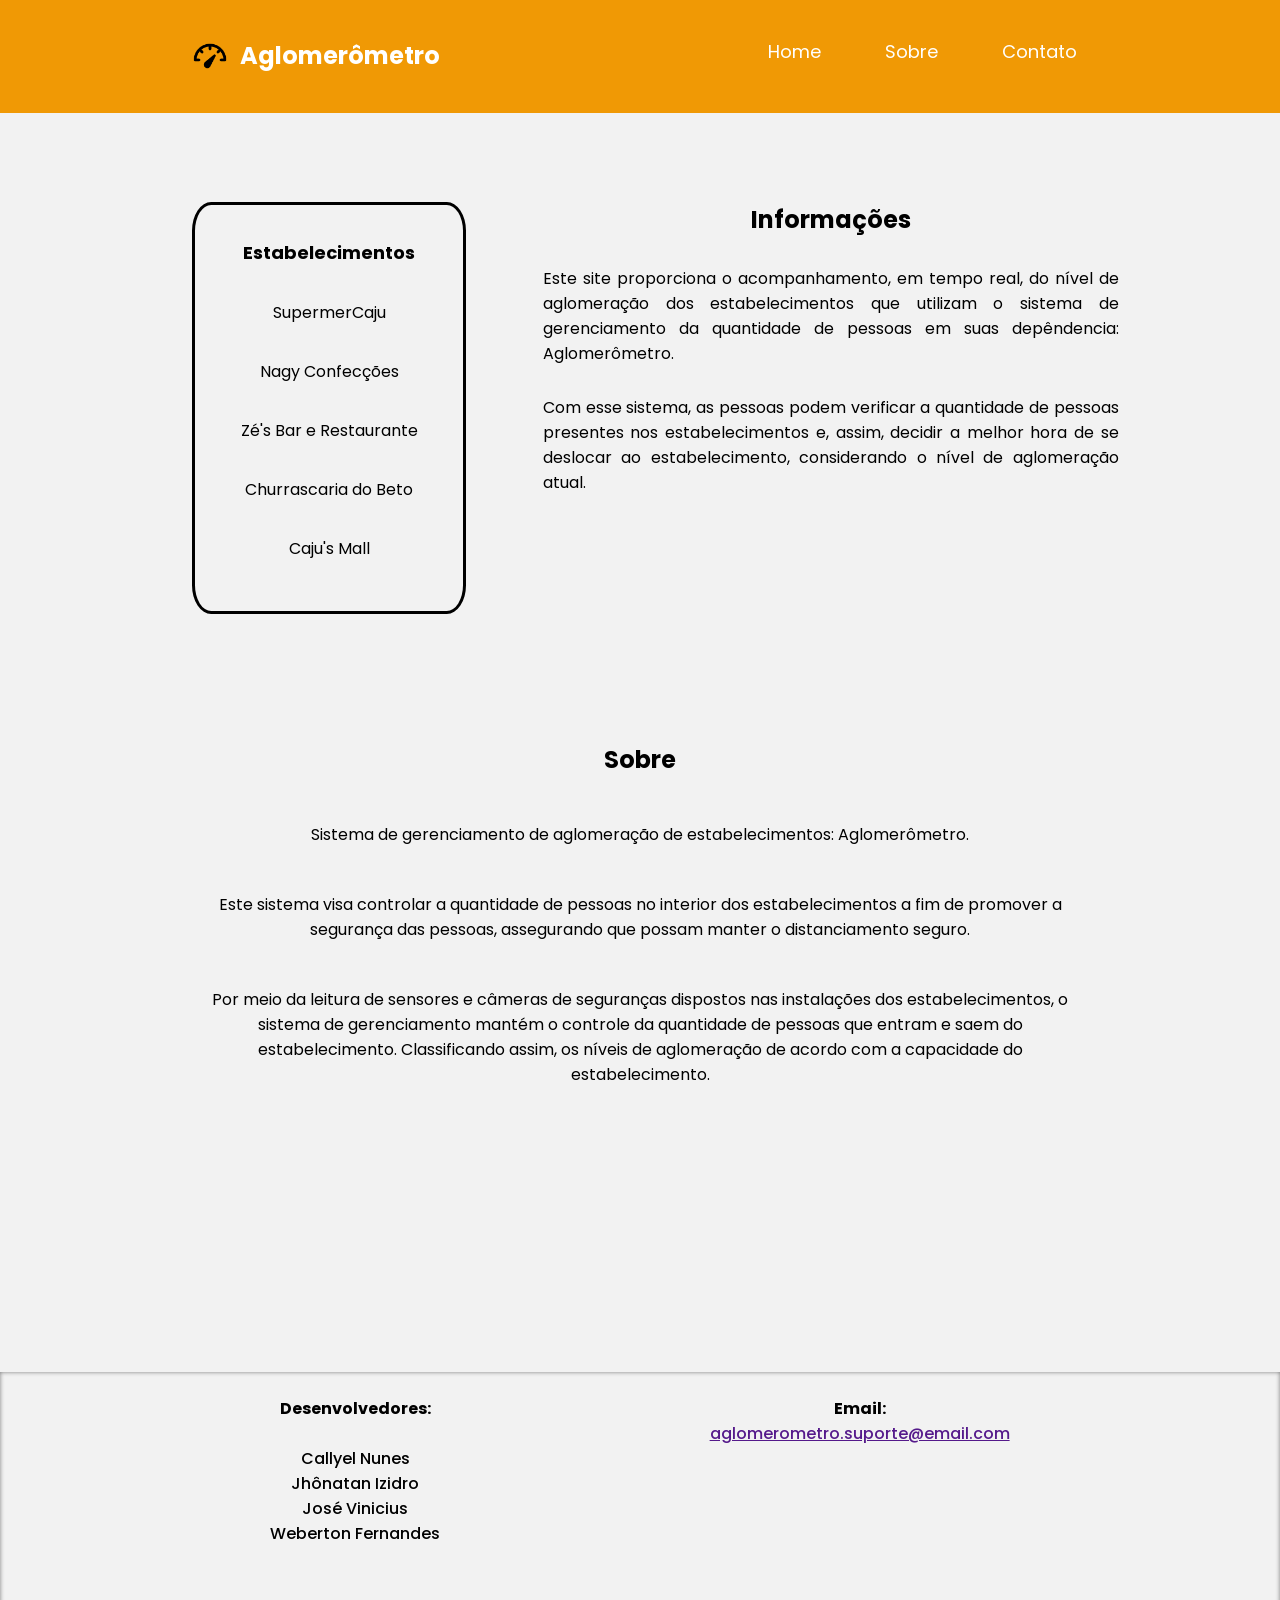
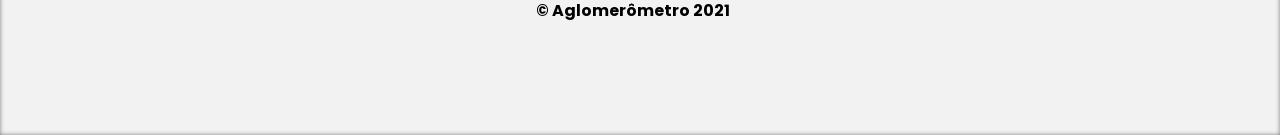
==== commit 27301fff: "Add files via upload" ====
--- a/index.html
+++ b/index.html
@@ -1,258 +1,119 @@
-<html>
-<head>
-    <meta charset="utf-8">
-    <meta http-equiv="X-UA-Compatible" content="IE=edge">
-    <meta name="viewport" content="width=device-width, initial-scale=1.0">
-    <link rel="stylesheet" href="style.css">
-    <script src="script.js" defer></script>
-    <link rel="preconnect" href="https://fonts.gstatic.com">
-    <link href="https://fonts.googleapis.com/css2?family=Ubuntu:wght@300;500&display=swap" rel="stylesheet">
-    <link rel="icon" href="./imgs/icon-history.png">
-    <title>Linha do Tempo da Ciência</title>
-</head>
-
-<body onload="iniciar()" onresize="iniciar()">
-    <header>
-        <h1>Linha do Tempo da Ciência</h1>
-        <div class="lin"></div>
-    </header>
-
-    <div id="slides">
-        <img id="icon" onclick="voltar()" src="imgs/icon-sair.png"></img>
-        <img id="imgci">
-        <h2 id="titulo"></h2>
-        <p id="texto"></p>
-    </div>
-
-    <div id="computaçao">
-        <div class="vertical"></div>
-        <h3 class="mobileh3">Linha do tempo da computação</h3>       
-        <div id="cpsuperior">
-            <div class="elementosupcp" id="elc1" onclick="show(0)">
-                <figure>
-                    <img id="img1">
-                    <figcaption id="nome1">Albert Einstein</figcaption>
-                    <figcaption id="data1">(1999-1999)</figcaption>
-                </figure>   
-            </div>
-            <div class="elementosupcp" id="elc2" onclick="show(1)">
-                <figure>
-                    <img id="img2">
-                    <figcaption id="nome2">Albert Einstein</figcaption>
-                    <figcaption id="data2">(1999-1999)</figcaption>
-                </figure>
-            </div>
-            <div class="elementosupcp" id="elc3" onclick="show(2)">
-                <figure>
-                    <img id="img3">
-                    <figcaption id="nome3">Albert Einstein</figcaption>
-                    <figcaption id="data3">(1999-1999)</figcaption>
-                </figure>
-            </div>
-            <div class="elementosupcp" id="elc4" onclick="show(3)">
-                <figure>
-                    <img id="img4">
-                    <figcaption id="nome4">Albert Einstein</figcaption>
-                    <figcaption id="data4">(1999-1999)</figcaption>
-                </figure>
-            </div>
-        </div>
-        
-        <div id="meio"></div>
-        
-        <div id="cpinferior">
-
-            <div class="elementoinfcp" id="elc5" onclick="show(4)">
-                <figure>
-                    <figcaption id="data5">(1999-1999)</figcaption>
-                    <figcaption id="nome5">Albert Einstein</figcaption>
-                    <img id="img5">
-                </figure>
-            </div>
-            <div class="elementoinfcp" id="elc6" onclick="show(5)">
-                <figure>
-                    <figcaption id="data6">(1999-1999)</figcaption>
-                    <figcaption id="nome6">Albert Einstein</figcaption>
-                    <img id="img6">
-                </figure>
-            </div>
-            <div class="elementoinfcp" id="elc7" onclick="show(6)">
-                <figure>
-                    <figcaption id="data7">(1999-1999)</figcaption>
-                    <figcaption id="nome7">Albert Einstein</figcaption>
-                    <img id="img7">
-                </figure>
-            </div>
-            <div class="elementoinfcp" id="elc8" onclick="show(7)">
-                <figure>
-                    <figcaption id="data8">(1999-1999)</figcaption>
-                    <figcaption id="nome8">Albert Einstein</figcaption>
-                    <img id="img8">
-                </figure>
-            </div>
-        </div>
-
-    </div>
-
-    <div id="historia">
-        <div class="vertical2"></div>
-        <h3>Linha do tempo da ciência geral</h3>
-
-
-        <div id="hisuperior">
-            <div class="elementosuphi" id="elh1" onclick="show(8)">
-                <figure>
-                    <img id="img9">
-                    <figcaption id="nome9">Albert Einstein</figcaption>
-                    <figcaption id="data9">(1999-1999)</figcaption>
-                </figure>
-            </div>
-            <div class="elementosuphi" id="elh2" onclick="show(9)">
-                <figure>
-                    <img id="img10">
-                    <figcaption id="nome10">Albert Einstein</figcaption>
-                    <figcaption id="data10">(1999-1999)</figcaption>
-                </figure>
-            </div>
-            <div class="elementosuphi" id="elh3" onclick="show(10)">
-                <figure>
-                    <img id="img11">
-                    <figcaption id="nome11">Albert Einstein</figcaption>
-                    <figcaption id="data11">(1999-1999)</figcaption>
-                </figure>
-            </div>
-            <div class="elementosuphi" id="elh4" onclick="show(11)">
-                <figure>
-                    <img id="img12">
-                    <figcaption id="nome12">Albert Einstein</figcaption>
-                    <figcaption id="data12">(1999-1999)</figcaption>
-                </figure>
-            </div>
-            <div class="elementosuphi" id="elh5" onclick="show(12)">
-                <figure>
-                    <img id="img13">
-                    <figcaption id="nome13">Albert Einstein</figcaption>
-                    <figcaption id="data13">(1999-1999)</figcaption>
-                </figure>
-            </div>
-            <div class="elementosuphi" id="elh6" onclick="show(13)">
-                <figure>
-                    <img id="img14">
-                    <figcaption id="nome14">Albert Einstein</figcaption>
-                    <figcaption id="data14">(1999-1999)</figcaption>
-                </figure>
-            </div>
-        </div>
-        
-        <div id="meio"></div>
-
-        <div id="hiinferior">
-            <div class="elementoinfhi" id="elh7" onclick="show(14)">
-                <figure>
-                    <figcaption id="data15">(1999-1999)</figcaption>
-                    <figcaption id="nome15">Albert Einstein</figcaption>
-                    <img id="img15">
-                </figure>
-            </div>
-            <div class="elementoinfhi" id="elh8" onclick="show(15)">
-                <figure>
-                    <figcaption id="data16">(1999-1999)</figcaption>
-                    <figcaption id="nome16">Albert Einstein</figcaption>
-                    <img id="img16">
-                </figure>
-            </div>
-            <div class="elementoinfhi" id="elh9" onclick="show(16)">
-                <figure>
-                    <figcaption id="data17">(1999-1999)</figcaption>
-                    <figcaption id="nome17">Albert Einstein</figcaption>
-                    <img id="img17">
-                </figure>
-            </div>
-            <div class="elementoinfhi" id="elh10" onclick="show(17)">
-                <figure>
-                    <figcaption id="data18">(1999-1999)</figcaption>
-                    <figcaption id="nome18">Albert Einstein</figcaption>
-                    <img id="img18">
-                </figure>
-            </div>
-            <div class="elementoinfhi" id="elh11" onclick="show(18)">
-                <figure>
-                    <figcaption id="data19">(1999-1999)</figcaption>
-                    <figcaption id="nome19">Albert Einstein</figcaption>
-                    <img id="img19">
-                </figure>
-            </div>
-            <div class="elementoinfhi" id="elh12" onclick="show(19)">
-                <figure>
-                    <figcaption id="data20">(1999-1999)</figcaption>
-                    <figcaption id="nome20">Albert Einstein</figcaption>
-                    <img id="img20">
-                </figure>
-            </div>
-        </div>  
-    </div>
-    <br><br>
-    <footer>
-        <div class="equipe">
-            <h4>Equipe</h4>
-            <p>Callyel Nunes</p>
-            <p>Jhônatan Izidro</p>
-            <p>José Vinicius</p>
-            <p>Weberton Fernandes</p>
-        </div>
-        <div class="referencias">
-            <h4>Referências</h4>
-            <p>ARANHA, Ma Lúcia Aranha; MARTINS, Ma Helena Pires.
-                <b>Filosofando:</b> uma introdução a Filosofia. São Paulo:
-                Moderna, 2000.
-            </p>
-            <p>
-                ANDRADE, Eder. História da Computação. <b>Pet News</b>, 2013. Disponivel em: <a href="http://www.dsc.ufcg.edu.br/~pet/jornal/marco2014/materias/historia_da_computacao.html" target="_blank">http://www.dsc.
-                    ufcg.edu.br/~pet/jornal/
-                    marco2014/
-                    materias/
-                    historia_da_
-                    computacao.html</a> . Acesso em: 23 mar. 2021.
-            </p>
-            <p>
-                E-CÁLCULO. Georger Boole (1815 - 1864). <b>E-Cálculo</b>, 2012. Disponivel em: <a href="http://ecalculo.if.usp.br/historia/boole.htm" target="_blank">http://ecalculo.
-                    if.usp.br/historia/
-                    boole.htm</a> .  Acesso em: 23 mar. 2021.
-            </p>
-            <p>
-                FONTURA, Paula Renata. Alan Turing, o pai da computação. <b> In vivo</b>. Disponível em: <a href="http://www.invivo.fiocruz.br/cgi/cgilua.exe/sys/start.htm?infoid=1370&sid=7" target="_blank">http://www.invivo.
-                    fiocruz.br/cgi/cgilua.exe/
-                    sys/start.htm?infoid=1370&sid=7</a>. Acesso em: 23 mar. 2021.
-            </p>
-            <p>
-                COLETIVO MINA,Irmã Mary Kenneth Keller. <b> Coletivo Mina</b>, 2018. Diponível em: <a href="https://pesquisa.ufabc.edu.br/lirte/coletivo_mina/personalidades-femininas/irma-mary-kenneth-keller/" target="_blank">https://pesquisa.ufabc.
-                    edu.br/lirte/coletivo_mina/personalidades-femininas/irma-mary-kenneth-keller/</a>. Acesso em: 23 mar. 2021.
-            </p>
-            <p>
-                PORTOSIL, Claude Shannon, o pai do bit. <b> Portosil</b>, 04 de set. 1997. Disponível em: <a href="http://www.mat.ufrgs.br/~portosil/passa1c.html" target="_blank">http://www.mat.ufrgs.br
-                    /~portosil/passa1c.html</a>. Acesso em: 23 mar. 2021.
-            </p>
-            <p>
-                COMPUTER HISTORY MUSEUM,John Backus Companheiro de 1997. <b>Computer History Museum</b>, 2020. Disponível em: <a href="https://computerhistory.org/profile/john-backus/" target="_blank">https://computerhistory.
-                    org/profile/john-backus/</a>. Acesso em: 23 mar. 2021.
-            </p>
-            <p>
-                COURT, Rene. Karen Spärck Jones. <b> The Centre for Computing History</b>.  Disponível em: <a href="http://www.computinghistory.org.uk/det/45798/Karen-Sp-rck-Jones/" target="_blank">http://www.computing
-                    history.org.uk/det/45798/Karen-Sp-rck-Jones/</a>. Acesso em: 23 mar. 2021
-            </p>
-            <p>
-                BBC, História: Tim Berners Lee. <b> BBC</b>, 2014.Disponivel em: <a href="http://www.bbc.co.uk/history/historic_figures/berners_lee_tim.shtml" target="_blank">http://www.bbc.co.uk/
-                    history/historic_figures
-                    /berners_lee_tim.shtml</a> . Acesso em: 23 mar. 2021.
-            </p>
-        </div>
-        <div class="ficheiro">
-            <img src="./imgs/ficheiro.png" width="100" height="100" alt="">
-        </div>
-        <div class="footerh3">
-            <h3>Linha do Tempo da Ciência &copy;</h3>
-        </div>
-    </footer>
-
-</body>  
-</html>  +<!DOCTYPE html>
+<html>
+  <head>
+    <meta charset="utf-8">
+    <meta name="viewport" content="width=device-width">
+    <title>Aglomerômetro</title>
+   <link rel="icon" href="src/icon.png">
+    <link href="style.css" rel="stylesheet" type="text/css" />
+    <link rel="preconnect" href="https://fonts.gstatic.com">
+    <link href="https://fonts.googleapis.com/css2?family=Poppins:wght@100;300;700&display=swap" rel="stylesheet">
+  </head>
+  <body>
+    <header class="header">
+      <div class="logo">
+        <img src="src/icon.png">
+        <h1>Aglomerômetro</h1>
+      </div>
+      <nav>
+        <ul class="menu">
+          <a href="#home"><li>Home</li></a>
+          <a href="#sobre"><li>Sobre</li></a>
+          <a href="#contato"><li>Contato</li></a>
+        </ul>
+      </nav>
+    </header>
+
+    <main>
+      <section class="lista">
+        <table>
+          <tr>
+            <th>Estabelecimentos</th>
+          </tr>
+          
+          <tr>
+            <td onclick="abrir_tela(0);">SupermerCaju</td>
+          </tr>
+
+          <tr>
+            <td onclick="abrir_tela(1);">Nagy Confecções</td>
+          </tr>
+          
+          <tr>
+            <td onclick="abrir_tela(2);">Zé's Bar e Restaurante</td>
+          </tr>
+
+          <tr>
+            <td onclick="abrir_tela(3);">Churrascaria do Beto</td>
+          </tr>
+
+          <tr>
+            <td onclick="abrir_tela(4);">Caju's Mall</td>
+          </tr>
+
+        </table>
+      
+      </section>
+
+      <section class="informacoes">
+        <div class="info">
+          <h2>Informações</h2>
+          <p>
+            Este site proporciona o acompanhamento, em tempo real, do nível de aglomeração dos estabelecimentos 
+            que utilizam o sistema de gerenciamento da quantidade de pessoas em suas depêndencia: Aglomerômetro.
+          </p>
+              
+          <p>
+            Com esse sistema, as pessoas podem verificar a quantidade de pessoas presentes nos estabelecimentos e, 
+            assim, decidir a melhor hora de se deslocar ao estabelecimento, considerando o nível de aglomeração atual.
+          </p>
+        </div>
+      </section>  
+        
+      <div id="estabelecimento">
+        <h2 id="nome">Nome do estabelecimento</h2>
+        <p id="area"></p>
+        <p id="funcionarios"></p>
+        <p id="presentes"></p>
+        <p id="capacidade"></p>
+        <p id="situacao"></p>
+        <img id="bt" onclick="fechar_tela();" src="src/icon-sair.png">
+      </div>
+
+    </main>
+    <div class="about" id="sobre">
+      <h2>Sobre</h2>
+      <p>Sistema de gerenciamento de aglomeração de estabelecimentos: Aglomerômetro.</p>
+      <p>
+        Este sistema visa controlar a quantidade de pessoas no interior dos estabelecimentos
+        a fim de promover a segurança das pessoas, assegurando que possam manter o
+        distanciamento seguro.   
+      </p>
+      <p>
+        Por meio da leitura de sensores e câmeras de seguranças dispostos nas instalações dos 
+        estabelecimentos, o sistema de gerenciamento mantém o controle da quantidade de pessoas 
+        que entram e saem do estabelecimento. Classificando assim, os níveis de aglomeração de
+        acordo com a capacidade do estabelecimento.  
+      </p>
+    </div>
+    <footer id="contato">
+      <div class="equipe">
+        <h4>Desenvolvedores:</h4><br>
+        Callyel Nunes <br>
+        Jhônatan Izidro <br>
+        José Vinicius <br>
+        Weberton Fernandes
+      </div>
+      
+     <div class="email">
+       <h4>Email:</h4>
+      <a href="">aglomerometro.suporte@email.com</a>  
+     </div>
+      <div class="copy">
+        <p>&copy; Aglomerômetro 2021</p>
+      </div>
+    </footer>
+
+    <script src="script.js"></script>
+  </body>
+</html>
--- a/style.css
+++ b/style.css
@@ -1,459 +1,236 @@
-*{
-    margin: 0;
-    padding: 0;
-    box-sizing: border-box;
-    font-family: 'Ubuntu', sans-serif;
-}
-body{
-    background-image: linear-gradient(rgb(233, 178, 77), rgb(237, 193, 112) ,rgb(241, 205, 139), rgb(255,255,255));
-    background-repeat: no-repeat;
-}
-header{
-    margin-top: 1rem;
-}
-h1{
-    color: black;
-    text-align: center;
-    font-size: 2.5rem;
-    letter-spacing: 7px;
-    text-transform: uppercase;
-    animation: animate 2s linear;
-}
-@keyframes animate{
-    0%{
-        color: white;
-    }
-    100%{
-        color: black;
-    }
-}
-h3{
-    text-align: center;
-    color: black;
-    animation: animate 4s linear;
-}
-p{
-    margin-top: 1rem;
-    margin-left: 1rem;
-    margin-right: 1rem;
-    text-align: justify;
-    font-weight: bold;
-}
-img{
-    border-radius: 50%;
-    height: 60;
-    width: 60;
-}
-img:hover{
-    transform: scale(1.1);
-    cursor: pointer;
-}
-figcaption{
-    margin-left: -15%;
-    font-size: 10pt;
-}
-figcaption#nome{
-    margin-left: -25%;
-}
-.lin{
-    margin-left: 10%;
-    margin-right: 10%;
-    background-color: gray;
-    height: 1px;
-    margin-top: 1.5rem;
-    animation: linha 2s linear;
-}
-@keyframes linha{
-    0%{
-        width: 5%;
-    }
-    25%{
-        width: 25%;
-    }
-    50%{
-        width: 50%;
-    }
-    75%{
-        width: 75%;
-    }
-    100%{
-        width: 80%;
-    }
-}
-#meio{
-    width: 100%;
-    margin-top: 2%;
-    border-right: 2%;
-    border-style: dashed;
-    border-color: black;
-    animation: meio 2s linear;
-}
-@keyframes meio{
-    0%{
-        width: 0%;
-    }
-    25%{
-        width: 25%;
-    }
-    50%{
-        width: 50%;
-    }
-    75%{
-        width: 75%;
-    }
-    100%{
-        width: 100%;
-    }
-}
-#computaçao{
-    /* background-color: pink;  */
-    margin-top: 5%;
-}
-#historia{
-    /* background-color: blue;  */
-    margin-top: 5%;
-}
-#cpsuperior{
-    /* background-color: brown; */
-    height: 15%;
-    margin-bottom: 1%;
-    margin-left: 7%;
-    margin-top: 5%;
-    position: relative;
-}
-#cpinferior{
-    /* background-color: blueviolet; */
-    height: 15%;
-    margin-left: -7%;
-    margin-bottom: 10%;
-    position: relative;
-}
-#hisuperior{
-    /* background-color: brown; */
-    height: 15%;
-    margin-bottom: 1%;
-    margin-top: 5%;
-    margin-left: 6%;
-    position: relative;
-}
-#hiinferior{
-    /* background-color: blueviolet; */
-    height: 15%;
-    margin-bottom: 1%;
-    margin-left: -5%;
-    position: relative;
-}
-.elementosupcp{
-    float: left;
-    padding-left: 15%;
-    padding-top: 1%;
-}
-.elementoinfcp{
-    float: left;
-    padding-left: 15%;
-    padding-top: 1%;
-}
-.elementosuphi{
-    float: left;
-    padding-left: 8%;
-    padding-top: 1%;
-}
-.elementoinfhi{
-    float: left;
-    padding-left: 8%;
-    padding-top: 1%;
-}
-#slides{
-    background-color: rgba(0, 0, 0, 0.7);
-    border-radius: .25rem;
-    visibility: hidden;
-    position: fixed;
-    height: 80%;
-    width: 80%;
-    margin-top: -1%;
-    margin-left: 10%;
-    color: aliceblue;
-}
-#titulo{
-    margin-top: 1rem;
-    text-align: center;
-}
-
-#icon{
-    float: right;
-    width: 30;
-    height: 30;
-}
-#imgci{
-    width: 70%;
-    height: 70%;
-    margin-left: 15%;
-    border-radius: 0%;
-    margin-top: 1rem;
-    border-radius: 15px;
-}
-#imgci:hover{
-    transform: scale(1.0);
-}
-
-@media screen and (max-width: 450px){
-    p{
-        margin-top: 1rem;
-        margin-left: 1rem;
-        margin-right: 1rem;
-        text-align: justify;
-    }
-    .mobileh3{
-        margin-top: 4rem;
-    }
-    #slides{
-        background-color: rgba(0, 0, 0, 0.7);
-        border-radius: 2%;
-        visibility: hidden;
-        position: fixed;
-        height: 100%;
-        width: 80%;
-        color: aliceblue;
-        top: 2rem;
-    }
-    #imgci{
-        width: 70%;
-        height: 35%;
-        margin-left: 15%;
-        border-radius: 0%;
-        margin-top: 1rem;
-        border-radius: 15px;
-    }
-    #titulo{
-        margin-top: 1rem;
-        text-align: center;
-    }
-    #cpsuperior{
-        display: grid;
-        grid-template-columns: repeat(2, 1fr);
-        grid-template-rows: repeat(4, 25%);
-        height: 60vh;
-        padding-left: 2rem;
-    }
-    #cpinferior{
-        display: grid;
-        grid-template-columns: repeat(2, 1fr);
-        grid-template-rows: repeat(4, 25%);
-        height: 70vh;
-        padding-left: 5.5rem;
-    }
-    #hisuperior{
-        display: grid;
-        grid-template-columns: repeat(2, 1fr);
-        grid-template-rows: repeat(6, 18%);
-        height: 100vh;
-        padding-left: 3.2rem;
-    }
-    #hiinferior{
-        display: grid;
-        grid-template-columns: repeat(2, 1fr);
-        grid-template-rows: repeat(6, 18%);
-        height: 100vh;
-        padding-left: 6rem;
-    }
-    .vertical{
-        border-right: 3px dashed black;
-        margin-left: 50%;
-        margin-top: 13%;
-        height: 135vh;
-        position: absolute;
-        animation: vert 2s linear;
-    }
-    @keyframes vert {
-        0%{
-            height: 10vh;
-        }
-        25%{
-            height: 50vh;
-        }
-        50%{
-            height: 75vh;
-        }
-        75%{
-            height: 100vh;
-        }
-        100%{
-            height: 135vh;
-        }
-    }
-    @keyframes vert2 {
-        0%{
-            height: 10vh;
-        }
-        25%{
-            height: 70vh;
-        }
-        50%{
-            height: 120vh;
-        }
-        75%{
-            height: 180vh;
-        }
-        100%{
-            height: 205vh;
-        }
-    }
-    .vertical2{
-        border-right: 3px dashed black;
-        margin-left: 50%;
-        margin-top: 13%;
-        height: 205vh;
-        position: absolute;
-        animation: vert2 2s linear;
-    }
-    #elc1{
-        grid-column: 1;
-        grid-row: 1;
-    }
-    #elc2{
-        grid-column: 2;
-        grid-row: 2;
-    }
-    #elc3{
-        grid-column: 1;
-        grid-row: 3;
-    }
-    #elc4{
-        grid-column: 2;
-        grid-row: 4;
-    }
-    #elc5{
-        grid-column: 1;
-        grid-row: 1;
-        margin-right: 2rem;
-    }
-    #elc6{
-        grid-column: 2;
-        grid-row: 2;
-    }
-    #elc7{
-        grid-column: 1;
-        grid-row: 3;
-        margin-right: 2rem;
-    }
-    #elc8{
-        grid-column: 2;
-        grid-row: 4;
-    }
-    #elh1{
-        grid-column: 1;
-        grid-row: 1;
-    }
-    #elh2{
-        grid-column: 2;
-        grid-row: 2;
-    }
-    #elh3{
-        grid-column: 1;
-        grid-row: 3;
-    }
-    #elh4{
-        grid-column: 2;
-        grid-row: 4;
-    }
-    #elh5{
-        grid-column: 1;
-        grid-row: 5;
-    }
-    #elh6{
-        grid-column: 2;
-        grid-row: 6;
-    }
-    #elh7{
-        grid-column: 1;
-        grid-row: 1;
-    }
-    #elh8{
-        grid-column: 2;
-        grid-row: 2;
-    }
-    #elh9{
-        grid-column: 1;
-        grid-row: 3;
-        margin-right: 3rem;
-    }
-    #elh10{
-        grid-column: 2;
-        grid-row: 4;
-    }
-    #elh11{
-        grid-column: 1;
-        grid-row: 5;
-    }
-    #elh12{
-        grid-column: 2;
-        grid-row: 6;
-    }
-    #meio{
-        visibility: hidden;
-    }
-
-    footer{
-        display: block;
-        width: 100%;
-        height: 300vh;
-        display: block;
-    }
-    .equipe{
-        width: 150px;
-        margin-top: 20%;
-        margin-left: -1rem;
-    }
-    .referencias{
-        width: 200px;
-        margin-top: 15%;
-        margin-left: 35%;
-        position: absolute;
-        overflow: hidden;
-    }
-    .ficheiro{
-        float: left;
-        position: absolute;
-        margin-top: 275vh;
-    }
-    .footerh3{
-        position: absolute;
-        width: 300px;
-    }
-}
-footer{
-    display: grid;
-    grid-template-columns: repeat(3, 1);
-    grid-template-rows: repeat(2, 68%);
-    margin-top: 2rem;
-    padding: 2.5rem;
-    box-shadow: inset 0px 0px 4px 0px rgba(0, 0, 0, 0.5);
-    color: black;
-    font-size: 1rem;
-    font-weight: 400;
-}
-.ficheiro{
-    grid-column: 3;
-    grid-row: 1;
-}
-
-.ficheiro img{
-    border-radius: 0;
-    width: 300px;
-    height: 100px;
-    cursor: auto;
-    transform: none;
-}
-.referencias{
-    justify-content: space-around;
-}
-
-.footerh3{
-    grid-column: 2;
-    grid-row: 2;
-    margin: auto;
-}
-
-footer p{
-    font-weight: 300;
+*{
+  margin: 0;
+  padding: 0;
+}
+body{
+  scroll-behavior: smooth;
+  box-sizing: border-box;
+  font-family: 'Poppins', sans-serif;
+  height: 100vh;
+  background: #F2F2F2;
+}
+h1{
+  font-size: 24px;
+}
+h2{
+  text-align: center;
+}
+p{
+  text-align: justify;
+  margin-top: 5%;
+}
+.header{
+  overflow: hidden;
+  width: 100%;
+  padding: 3% 0;
+  background: #F09905;
+  font-size: 18px;
+}
+.menu{
+  list-style: none;
+  width: 30%;
+  float: right;
+  margin-right: 15%;
+}
+li{
+  float: left;
+  cursor: pointer;
+  color: white;
+  margin-left: 4rem;
+}
+.logo{
+  float: left;
+  width: 300px;
+  margin-left: 15%;
+  cursor: pointer;
+  color: white;
+}
+
+img{
+  float: left;
+  width: 12%;
+  padding-right: .75rem; 
+}
+
+main{
+  display: flex;
+  margin-top: 7%;
+}
+
+.lista{
+  margin-left: 15%;
+  margin-bottom: 10%;
+}
+
+table{
+  border: solid ;
+  border-radius: 7%;
+  padding: 2rem;
+}
+
+table tr th{
+  padding-bottom: 1rem;
+}
+
+th{
+  font-size: 18px;
+}
+
+table tr td:hover{
+  background: white;
+  border-radius: 5%;
+  box-shadow: 0px 2px 2px rgba(0, 0, 0, 0.25);
+}
+
+td{
+  text-align: center;
+  padding: 1rem 0;
+  width: 200px;
+  cursor: pointer;
+}
+
+.info{
+  position: absolute;
+  float: right;
+  width: 45%;
+  height: 60%;
+  margin-left: 6%;
+}
+
+#estabelecimento{
+  visibility: hidden;
+  position: absolute;
+  border: solid;
+  border-radius: 10%;
+  padding: 2rem;
+  width: 30%;
+  height: 70%;
+  top: 10%;
+  left: 35%;
+}
+
+#bt{
+  position: relative;
+  float: right;
+  width: 5%;
+  top: -75%;
+  margin-left: 5%;
+  cursor: pointer;
+}
+
+#nome{
+  margin-bottom: 15%;
+}
+
+.about{
+  display: block;
+  width: 70%;
+  height: 70%;
+  margin: 0 15%;
+}
+
+.about h2 {
+  font-size: 24px;
+}
+
+.about p{
+  text-align: center;
+}
+
+footer{
+  height: 35%;
+  padding: 1.5rem;
+  box-shadow: inset 0px 0px 4px 0px rgba(0, 0, 0, 0.5);
+  font-size: 1rem;
+  font-weight: 500;
+  text-align: center;
+}
+
+footer .equipe{
+  margin-left: 20%;
+  float: left;
+}
+
+footer .email{
+  margin-right: 20%;
+  float: right;
+}
+
+footer .copy{
+  margin-left: 40%;
+  position: absolute;
+  margin-top: 15%;
+  font-weight: bold;
+  text-align: center;
+}
+
+
+@media screen and (max-width: 400px) {  
+  .logo{
+    float: none;
+    text-align: center;
+  }
+  .menu{
+    margin-top: 2rem;
+    margin-right: 1rem;
+    float: none;
+    text-align: center;
+  }
+  img{
+    padding-right: 0;
+  }
+  .info{
+    position: absolute;
+    margin-left: -80%;
+    margin-top: 120%;
+    width: 80%;
+  }
+  .about{
+    position: absolute;
+    margin-top: 120%;
+    width: 80%;
+    margin-left: 10%;
+  }
+  .about p{
+    text-align: justify;
+  }
+  footer{
+    height: 45%;
+    margin-top: 300%;
+    padding: 0;
+    text-align: center;
+  }
+  footer .equipe{
+    margin-left: 25%;
+    margin-top: 5%;
+    float: left;
+  }
+  footer .email{
+    margin-left: 10%;
+    margin-top: 5%;
+    float: left;
+  }
+  footer .copy{
+    margin-left: 22.5%;
+    padding-top: 15%;
+    margin-top: 50%;
+    font-weight: bold;
+    text-align: center; 
+  }
+  #estabelecimento{
+    border-radius: 15%;
+    padding: 2rem;
+    width: 70%;
+    height: 70%;
+    top: 10%;
+    left: 6.5%;
+  }
+  #bt{
+    position: relative;
+    float: right;
+    width: 7%;
+    top: -85%;
+    margin-left: 15%;
+    cursor: pointer;
+  }
 }
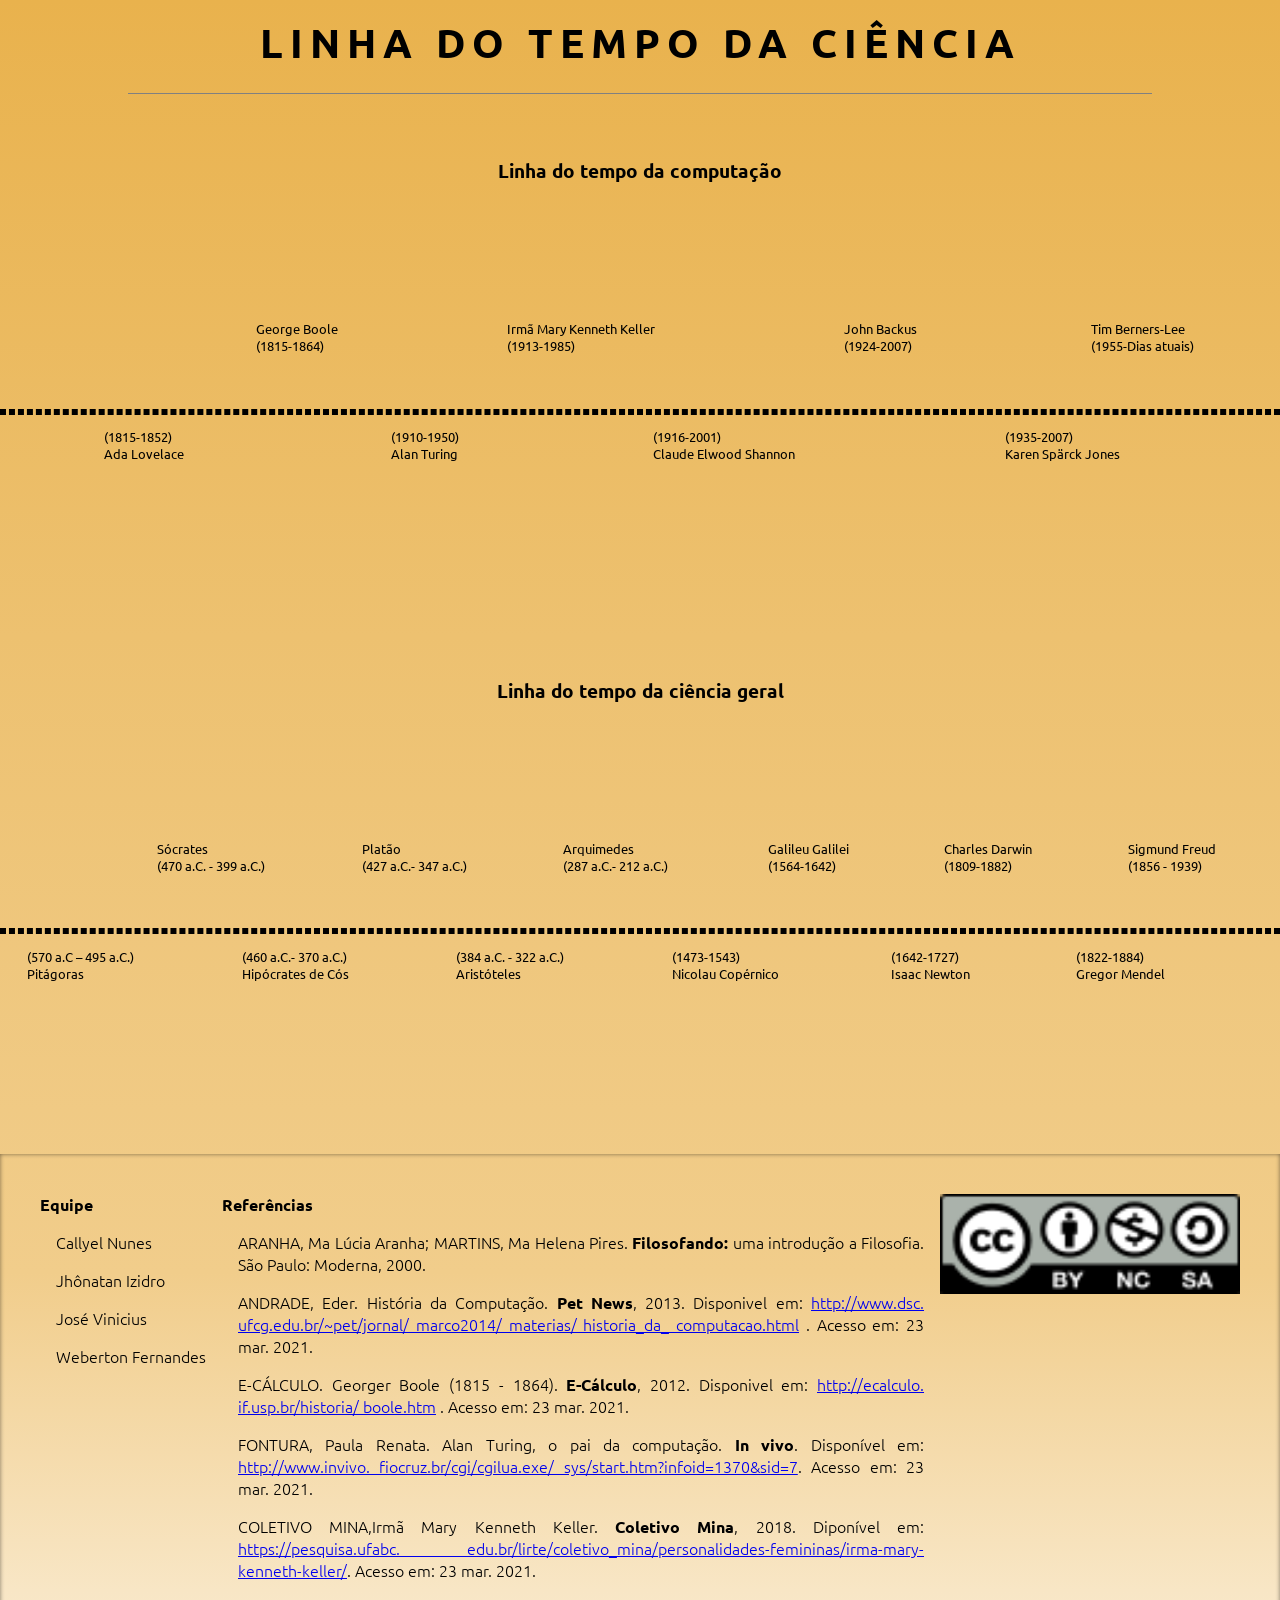
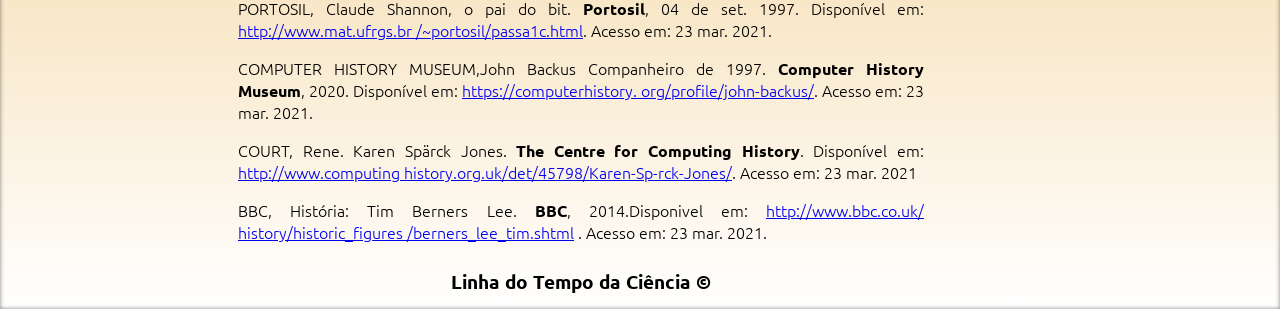
==== commit a5fa3ca6: "Add files via upload" ====
--- a/index.html
+++ b/index.html
@@ -1,119 +1,258 @@
-<!DOCTYPE html>
-<html>
-  <head>
-    <meta charset="utf-8">
-    <meta name="viewport" content="width=device-width">
-    <title>Aglomerômetro</title>
-   <link rel="icon" href="src/icon.png">
-    <link href="style.css" rel="stylesheet" type="text/css" />
-    <link rel="preconnect" href="https://fonts.gstatic.com">
-    <link href="https://fonts.googleapis.com/css2?family=Poppins:wght@100;300;700&display=swap" rel="stylesheet">
-  </head>
-  <body>
-    <header class="header">
-      <div class="logo">
-        <img src="src/icon.png">
-        <h1>Aglomerômetro</h1>
-      </div>
-      <nav>
-        <ul class="menu">
-          <a href="#home"><li>Home</li></a>
-          <a href="#sobre"><li>Sobre</li></a>
-          <a href="#contato"><li>Contato</li></a>
-        </ul>
-      </nav>
-    </header>
-
-    <main>
-      <section class="lista">
-        <table>
-          <tr>
-            <th>Estabelecimentos</th>
-          </tr>
-          
-          <tr>
-            <td onclick="abrir_tela(0);">SupermerCaju</td>
-          </tr>
-
-          <tr>
-            <td onclick="abrir_tela(1);">Nagy Confecções</td>
-          </tr>
-          
-          <tr>
-            <td onclick="abrir_tela(2);">Zé's Bar e Restaurante</td>
-          </tr>
-
-          <tr>
-            <td onclick="abrir_tela(3);">Churrascaria do Beto</td>
-          </tr>
-
-          <tr>
-            <td onclick="abrir_tela(4);">Caju's Mall</td>
-          </tr>
-
-        </table>
-      
-      </section>
-
-      <section class="informacoes">
-        <div class="info">
-          <h2>Informações</h2>
-          <p>
-            Este site proporciona o acompanhamento, em tempo real, do nível de aglomeração dos estabelecimentos 
-            que utilizam o sistema de gerenciamento da quantidade de pessoas em suas depêndencia: Aglomerômetro.
-          </p>
-              
-          <p>
-            Com esse sistema, as pessoas podem verificar a quantidade de pessoas presentes nos estabelecimentos e, 
-            assim, decidir a melhor hora de se deslocar ao estabelecimento, considerando o nível de aglomeração atual.
-          </p>
-        </div>
-      </section>  
-        
-      <div id="estabelecimento">
-        <h2 id="nome">Nome do estabelecimento</h2>
-        <p id="area"></p>
-        <p id="funcionarios"></p>
-        <p id="presentes"></p>
-        <p id="capacidade"></p>
-        <p id="situacao"></p>
-        <img id="bt" onclick="fechar_tela();" src="src/icon-sair.png">
-      </div>
-
-    </main>
-    <div class="about" id="sobre">
-      <h2>Sobre</h2>
-      <p>Sistema de gerenciamento de aglomeração de estabelecimentos: Aglomerômetro.</p>
-      <p>
-        Este sistema visa controlar a quantidade de pessoas no interior dos estabelecimentos
-        a fim de promover a segurança das pessoas, assegurando que possam manter o
-        distanciamento seguro.   
-      </p>
-      <p>
-        Por meio da leitura de sensores e câmeras de seguranças dispostos nas instalações dos 
-        estabelecimentos, o sistema de gerenciamento mantém o controle da quantidade de pessoas 
-        que entram e saem do estabelecimento. Classificando assim, os níveis de aglomeração de
-        acordo com a capacidade do estabelecimento.  
-      </p>
-    </div>
-    <footer id="contato">
-      <div class="equipe">
-        <h4>Desenvolvedores:</h4><br>
-        Callyel Nunes <br>
-        Jhônatan Izidro <br>
-        José Vinicius <br>
-        Weberton Fernandes
-      </div>
-      
-     <div class="email">
-       <h4>Email:</h4>
-      <a href="">aglomerometro.suporte@email.com</a>  
-     </div>
-      <div class="copy">
-        <p>&copy; Aglomerômetro 2021</p>
-      </div>
-    </footer>
-
-    <script src="script.js"></script>
-  </body>
-</html>+<html>
+<head>
+    <meta charset="utf-8">
+    <meta http-equiv="X-UA-Compatible" content="IE=edge">
+    <meta name="viewport" content="width=device-width, initial-scale=1.0">
+    <link rel="stylesheet" href="style.css">
+    <script src="script.js" defer></script>
+    <link rel="preconnect" href="https://fonts.gstatic.com">
+    <link href="https://fonts.googleapis.com/css2?family=Ubuntu:wght@300;500&display=swap" rel="stylesheet">
+    <link rel="icon" href="./imgs/icon-history.png">
+    <title>Linha do Tempo da Ciência</title>
+</head>
+
+<body onload="iniciar()" onresize="iniciar()">
+    <header>
+        <h1>Linha do Tempo da Ciência</h1>
+        <div class="lin"></div>
+    </header>
+
+    <div id="slides">
+        <img id="icon" onclick="voltar()" src="imgs/icon-sair.png"></img>
+        <img id="imgci">
+        <h2 id="titulo"></h2>
+        <p id="texto"></p>
+    </div>
+
+    <div id="computaçao">
+        <div class="vertical"></div>
+        <h3 class="mobileh3">Linha do tempo da computação</h3>       
+        <div id="cpsuperior">
+            <div class="elementosupcp" id="elc1" onclick="show(0)">
+                <figure>
+                    <img id="img1">
+                    <figcaption id="nome1">Albert Einstein</figcaption>
+                    <figcaption id="data1">(1999-1999)</figcaption>
+                </figure>   
+            </div>
+            <div class="elementosupcp" id="elc2" onclick="show(1)">
+                <figure>
+                    <img id="img2">
+                    <figcaption id="nome2">Albert Einstein</figcaption>
+                    <figcaption id="data2">(1999-1999)</figcaption>
+                </figure>
+            </div>
+            <div class="elementosupcp" id="elc3" onclick="show(2)">
+                <figure>
+                    <img id="img3">
+                    <figcaption id="nome3">Albert Einstein</figcaption>
+                    <figcaption id="data3">(1999-1999)</figcaption>
+                </figure>
+            </div>
+            <div class="elementosupcp" id="elc4" onclick="show(3)">
+                <figure>
+                    <img id="img4">
+                    <figcaption id="nome4">Albert Einstein</figcaption>
+                    <figcaption id="data4">(1999-1999)</figcaption>
+                </figure>
+            </div>
+        </div>
+        
+        <div id="meio"></div>
+        
+        <div id="cpinferior">
+
+            <div class="elementoinfcp" id="elc5" onclick="show(4)">
+                <figure>
+                    <figcaption id="data5">(1999-1999)</figcaption>
+                    <figcaption id="nome5">Albert Einstein</figcaption>
+                    <img id="img5">
+                </figure>
+            </div>
+            <div class="elementoinfcp" id="elc6" onclick="show(5)">
+                <figure>
+                    <figcaption id="data6">(1999-1999)</figcaption>
+                    <figcaption id="nome6">Albert Einstein</figcaption>
+                    <img id="img6">
+                </figure>
+            </div>
+            <div class="elementoinfcp" id="elc7" onclick="show(6)">
+                <figure>
+                    <figcaption id="data7">(1999-1999)</figcaption>
+                    <figcaption id="nome7">Albert Einstein</figcaption>
+                    <img id="img7">
+                </figure>
+            </div>
+            <div class="elementoinfcp" id="elc8" onclick="show(7)">
+                <figure>
+                    <figcaption id="data8">(1999-1999)</figcaption>
+                    <figcaption id="nome8">Albert Einstein</figcaption>
+                    <img id="img8">
+                </figure>
+            </div>
+        </div>
+
+    </div>
+
+    <div id="historia">
+        <div class="vertical2"></div>
+        <h3>Linha do tempo da ciência geral</h3>
+
+
+        <div id="hisuperior">
+            <div class="elementosuphi" id="elh1" onclick="show(8)">
+                <figure>
+                    <img id="img9">
+                    <figcaption id="nome9">Albert Einstein</figcaption>
+                    <figcaption id="data9">(1999-1999)</figcaption>
+                </figure>
+            </div>
+            <div class="elementosuphi" id="elh2" onclick="show(9)">
+                <figure>
+                    <img id="img10">
+                    <figcaption id="nome10">Albert Einstein</figcaption>
+                    <figcaption id="data10">(1999-1999)</figcaption>
+                </figure>
+            </div>
+            <div class="elementosuphi" id="elh3" onclick="show(10)">
+                <figure>
+                    <img id="img11">
+                    <figcaption id="nome11">Albert Einstein</figcaption>
+                    <figcaption id="data11">(1999-1999)</figcaption>
+                </figure>
+            </div>
+            <div class="elementosuphi" id="elh4" onclick="show(11)">
+                <figure>
+                    <img id="img12">
+                    <figcaption id="nome12">Albert Einstein</figcaption>
+                    <figcaption id="data12">(1999-1999)</figcaption>
+                </figure>
+            </div>
+            <div class="elementosuphi" id="elh5" onclick="show(12)">
+                <figure>
+                    <img id="img13">
+                    <figcaption id="nome13">Albert Einstein</figcaption>
+                    <figcaption id="data13">(1999-1999)</figcaption>
+                </figure>
+            </div>
+            <div class="elementosuphi" id="elh6" onclick="show(13)">
+                <figure>
+                    <img id="img14">
+                    <figcaption id="nome14">Albert Einstein</figcaption>
+                    <figcaption id="data14">(1999-1999)</figcaption>
+                </figure>
+            </div>
+        </div>
+        
+        <div id="meio"></div>
+
+        <div id="hiinferior">
+            <div class="elementoinfhi" id="elh7" onclick="show(14)">
+                <figure>
+                    <figcaption id="data15">(1999-1999)</figcaption>
+                    <figcaption id="nome15">Albert Einstein</figcaption>
+                    <img id="img15">
+                </figure>
+            </div>
+            <div class="elementoinfhi" id="elh8" onclick="show(15)">
+                <figure>
+                    <figcaption id="data16">(1999-1999)</figcaption>
+                    <figcaption id="nome16">Albert Einstein</figcaption>
+                    <img id="img16">
+                </figure>
+            </div>
+            <div class="elementoinfhi" id="elh9" onclick="show(16)">
+                <figure>
+                    <figcaption id="data17">(1999-1999)</figcaption>
+                    <figcaption id="nome17">Albert Einstein</figcaption>
+                    <img id="img17">
+                </figure>
+            </div>
+            <div class="elementoinfhi" id="elh10" onclick="show(17)">
+                <figure>
+                    <figcaption id="data18">(1999-1999)</figcaption>
+                    <figcaption id="nome18">Albert Einstein</figcaption>
+                    <img id="img18">
+                </figure>
+            </div>
+            <div class="elementoinfhi" id="elh11" onclick="show(18)">
+                <figure>
+                    <figcaption id="data19">(1999-1999)</figcaption>
+                    <figcaption id="nome19">Albert Einstein</figcaption>
+                    <img id="img19">
+                </figure>
+            </div>
+            <div class="elementoinfhi" id="elh12" onclick="show(19)">
+                <figure>
+                    <figcaption id="data20">(1999-1999)</figcaption>
+                    <figcaption id="nome20">Albert Einstein</figcaption>
+                    <img id="img20">
+                </figure>
+            </div>
+        </div>  
+    </div>
+    <br><br>
+    <footer>
+        <div class="equipe">
+            <h4>Equipe</h4>
+            <p>Callyel Nunes</p>
+            <p>Jhônatan Izidro</p>
+            <p>José Vinicius</p>
+            <p>Weberton Fernandes</p>
+        </div>
+        <div class="referencias">
+            <h4>Referências</h4>
+            <p>ARANHA, Ma Lúcia Aranha; MARTINS, Ma Helena Pires.
+                <b>Filosofando:</b> uma introdução a Filosofia. São Paulo:
+                Moderna, 2000.
+            </p>
+            <p>
+                ANDRADE, Eder. História da Computação. <b>Pet News</b>, 2013. Disponivel em: <a href="http://www.dsc.ufcg.edu.br/~pet/jornal/marco2014/materias/historia_da_computacao.html" target="_blank">http://www.dsc.
+                    ufcg.edu.br/~pet/jornal/
+                    marco2014/
+                    materias/
+                    historia_da_
+                    computacao.html</a> . Acesso em: 23 mar. 2021.
+            </p>
+            <p>
+                E-CÁLCULO. Georger Boole (1815 - 1864). <b>E-Cálculo</b>, 2012. Disponivel em: <a href="http://ecalculo.if.usp.br/historia/boole.htm" target="_blank">http://ecalculo.
+                    if.usp.br/historia/
+                    boole.htm</a> .  Acesso em: 23 mar. 2021.
+            </p>
+            <p>
+                FONTURA, Paula Renata. Alan Turing, o pai da computação. <b> In vivo</b>. Disponível em: <a href="http://www.invivo.fiocruz.br/cgi/cgilua.exe/sys/start.htm?infoid=1370&sid=7" target="_blank">http://www.invivo.
+                    fiocruz.br/cgi/cgilua.exe/
+                    sys/start.htm?infoid=1370&sid=7</a>. Acesso em: 23 mar. 2021.
+            </p>
+            <p>
+                COLETIVO MINA,Irmã Mary Kenneth Keller. <b> Coletivo Mina</b>, 2018. Diponível em: <a href="https://pesquisa.ufabc.edu.br/lirte/coletivo_mina/personalidades-femininas/irma-mary-kenneth-keller/" target="_blank">https://pesquisa.ufabc.
+                    edu.br/lirte/coletivo_mina/personalidades-femininas/irma-mary-kenneth-keller/</a>. Acesso em: 23 mar. 2021.
+            </p>
+            <p>
+                PORTOSIL, Claude Shannon, o pai do bit. <b> Portosil</b>, 04 de set. 1997. Disponível em: <a href="http://www.mat.ufrgs.br/~portosil/passa1c.html" target="_blank">http://www.mat.ufrgs.br
+                    /~portosil/passa1c.html</a>. Acesso em: 23 mar. 2021.
+            </p>
+            <p>
+                COMPUTER HISTORY MUSEUM,John Backus Companheiro de 1997. <b>Computer History Museum</b>, 2020. Disponível em: <a href="https://computerhistory.org/profile/john-backus/" target="_blank">https://computerhistory.
+                    org/profile/john-backus/</a>. Acesso em: 23 mar. 2021.
+            </p>
+            <p>
+                COURT, Rene. Karen Spärck Jones. <b> The Centre for Computing History</b>.  Disponível em: <a href="http://www.computinghistory.org.uk/det/45798/Karen-Sp-rck-Jones/" target="_blank">http://www.computing
+                    history.org.uk/det/45798/Karen-Sp-rck-Jones/</a>. Acesso em: 23 mar. 2021
+            </p>
+            <p>
+                BBC, História: Tim Berners Lee. <b> BBC</b>, 2014.Disponivel em: <a href="http://www.bbc.co.uk/history/historic_figures/berners_lee_tim.shtml" target="_blank">http://www.bbc.co.uk/
+                    history/historic_figures
+                    /berners_lee_tim.shtml</a> . Acesso em: 23 mar. 2021.
+            </p>
+        </div>
+        <div class="ficheiro">
+            <img src="./imgs/ficheiro.png" width="100" height="100" alt="">
+        </div>
+        <div class="footerh3">
+            <h3>Linha do Tempo da Ciência &copy;</h3>
+        </div>
+    </footer>
+
+</body>  
+</html>  
--- a/style.css
+++ b/style.css
@@ -1,236 +1,459 @@
-*{
-  margin: 0;
-  padding: 0;
-}
-body{
-  scroll-behavior: smooth;
-  box-sizing: border-box;
-  font-family: 'Poppins', sans-serif;
-  height: 100vh;
-  background: #F2F2F2;
-}
-h1{
-  font-size: 24px;
-}
-h2{
-  text-align: center;
-}
-p{
-  text-align: justify;
-  margin-top: 5%;
-}
-.header{
-  overflow: hidden;
-  width: 100%;
-  padding: 3% 0;
-  background: #F09905;
-  font-size: 18px;
-}
-.menu{
-  list-style: none;
-  width: 30%;
-  float: right;
-  margin-right: 15%;
-}
-li{
-  float: left;
-  cursor: pointer;
-  color: white;
-  margin-left: 4rem;
-}
-.logo{
-  float: left;
-  width: 300px;
-  margin-left: 15%;
-  cursor: pointer;
-  color: white;
-}
-
-img{
-  float: left;
-  width: 12%;
-  padding-right: .75rem; 
-}
-
-main{
-  display: flex;
-  margin-top: 7%;
-}
-
-.lista{
-  margin-left: 15%;
-  margin-bottom: 10%;
-}
-
-table{
-  border: solid ;
-  border-radius: 7%;
-  padding: 2rem;
-}
-
-table tr th{
-  padding-bottom: 1rem;
-}
-
-th{
-  font-size: 18px;
-}
-
-table tr td:hover{
-  background: white;
-  border-radius: 5%;
-  box-shadow: 0px 2px 2px rgba(0, 0, 0, 0.25);
-}
-
-td{
-  text-align: center;
-  padding: 1rem 0;
-  width: 200px;
-  cursor: pointer;
-}
-
-.info{
-  position: absolute;
-  float: right;
-  width: 45%;
-  height: 60%;
-  margin-left: 6%;
-}
-
-#estabelecimento{
-  visibility: hidden;
-  position: absolute;
-  border: solid;
-  border-radius: 10%;
-  padding: 2rem;
-  width: 30%;
-  height: 70%;
-  top: 10%;
-  left: 35%;
-}
-
-#bt{
-  position: relative;
-  float: right;
-  width: 5%;
-  top: -75%;
-  margin-left: 5%;
-  cursor: pointer;
-}
-
-#nome{
-  margin-bottom: 15%;
-}
-
-.about{
-  display: block;
-  width: 70%;
-  height: 70%;
-  margin: 0 15%;
-}
-
-.about h2 {
-  font-size: 24px;
-}
-
-.about p{
-  text-align: center;
-}
-
-footer{
-  height: 35%;
-  padding: 1.5rem;
-  box-shadow: inset 0px 0px 4px 0px rgba(0, 0, 0, 0.5);
-  font-size: 1rem;
-  font-weight: 500;
-  text-align: center;
-}
-
-footer .equipe{
-  margin-left: 20%;
-  float: left;
-}
-
-footer .email{
-  margin-right: 20%;
-  float: right;
-}
-
-footer .copy{
-  margin-left: 40%;
-  position: absolute;
-  margin-top: 15%;
-  font-weight: bold;
-  text-align: center;
-}
-
-
-@media screen and (max-width: 400px) {  
-  .logo{
-    float: none;
-    text-align: center;
-  }
-  .menu{
-    margin-top: 2rem;
-    margin-right: 1rem;
-    float: none;
-    text-align: center;
-  }
-  img{
-    padding-right: 0;
-  }
-  .info{
-    position: absolute;
-    margin-left: -80%;
-    margin-top: 120%;
-    width: 80%;
-  }
-  .about{
-    position: absolute;
-    margin-top: 120%;
-    width: 80%;
-    margin-left: 10%;
-  }
-  .about p{
-    text-align: justify;
-  }
-  footer{
-    height: 45%;
-    margin-top: 300%;
-    padding: 0;
-    text-align: center;
-  }
-  footer .equipe{
-    margin-left: 25%;
-    margin-top: 5%;
-    float: left;
-  }
-  footer .email{
-    margin-left: 10%;
-    margin-top: 5%;
-    float: left;
-  }
-  footer .copy{
-    margin-left: 22.5%;
-    padding-top: 15%;
-    margin-top: 50%;
-    font-weight: bold;
-    text-align: center; 
-  }
-  #estabelecimento{
-    border-radius: 15%;
-    padding: 2rem;
-    width: 70%;
-    height: 70%;
-    top: 10%;
-    left: 6.5%;
-  }
-  #bt{
-    position: relative;
-    float: right;
-    width: 7%;
-    top: -85%;
-    margin-left: 15%;
-    cursor: pointer;
-  }
+*{
+    margin: 0;
+    padding: 0;
+    box-sizing: border-box;
+    font-family: 'Ubuntu', sans-serif;
+}
+body{
+    background-image: linear-gradient(rgb(233, 178, 77), rgb(237, 193, 112) ,rgb(241, 205, 139), rgb(255,255,255));
+    background-repeat: no-repeat;
+}
+header{
+    margin-top: 1rem;
+}
+h1{
+    color: black;
+    text-align: center;
+    font-size: 2.5rem;
+    letter-spacing: 7px;
+    text-transform: uppercase;
+    animation: animate 2s linear;
+}
+@keyframes animate{
+    0%{
+        color: white;
+    }
+    100%{
+        color: black;
+    }
+}
+h3{
+    text-align: center;
+    color: black;
+    animation: animate 4s linear;
+}
+p{
+    margin-top: 1rem;
+    margin-left: 1rem;
+    margin-right: 1rem;
+    text-align: justify;
+    font-weight: bold;
+}
+img{
+    border-radius: 50%;
+    height: 60;
+    width: 60;
+}
+img:hover{
+    transform: scale(1.1);
+    cursor: pointer;
+}
+figcaption{
+    margin-left: -15%;
+    font-size: 10pt;
+}
+figcaption#nome{
+    margin-left: -25%;
+}
+.lin{
+    margin-left: 10%;
+    margin-right: 10%;
+    background-color: gray;
+    height: 1px;
+    margin-top: 1.5rem;
+    animation: linha 2s linear;
+}
+@keyframes linha{
+    0%{
+        width: 5%;
+    }
+    25%{
+        width: 25%;
+    }
+    50%{
+        width: 50%;
+    }
+    75%{
+        width: 75%;
+    }
+    100%{
+        width: 80%;
+    }
+}
+#meio{
+    width: 100%;
+    margin-top: 2%;
+    border-right: 2%;
+    border-style: dashed;
+    border-color: black;
+    animation: meio 2s linear;
+}
+@keyframes meio{
+    0%{
+        width: 0%;
+    }
+    25%{
+        width: 25%;
+    }
+    50%{
+        width: 50%;
+    }
+    75%{
+        width: 75%;
+    }
+    100%{
+        width: 100%;
+    }
+}
+#computaçao{
+    /* background-color: pink;  */
+    margin-top: 5%;
+}
+#historia{
+    /* background-color: blue;  */
+    margin-top: 5%;
+}
+#cpsuperior{
+    /* background-color: brown; */
+    height: 15%;
+    margin-bottom: 1%;
+    margin-left: 7%;
+    margin-top: 5%;
+    position: relative;
+}
+#cpinferior{
+    /* background-color: blueviolet; */
+    height: 15%;
+    margin-left: -7%;
+    margin-bottom: 10%;
+    position: relative;
+}
+#hisuperior{
+    /* background-color: brown; */
+    height: 15%;
+    margin-bottom: 1%;
+    margin-top: 5%;
+    margin-left: 6%;
+    position: relative;
+}
+#hiinferior{
+    /* background-color: blueviolet; */
+    height: 15%;
+    margin-bottom: 1%;
+    margin-left: -5%;
+    position: relative;
+}
+.elementosupcp{
+    float: left;
+    padding-left: 15%;
+    padding-top: 1%;
+}
+.elementoinfcp{
+    float: left;
+    padding-left: 15%;
+    padding-top: 1%;
+}
+.elementosuphi{
+    float: left;
+    padding-left: 8%;
+    padding-top: 1%;
+}
+.elementoinfhi{
+    float: left;
+    padding-left: 8%;
+    padding-top: 1%;
+}
+#slides{
+    background-color: rgba(0, 0, 0, 0.7);
+    border-radius: .25rem;
+    visibility: hidden;
+    position: fixed;
+    height: 80%;
+    width: 80%;
+    margin-top: -1%;
+    margin-left: 10%;
+    color: aliceblue;
+}
+#titulo{
+    margin-top: 1rem;
+    text-align: center;
+}
+
+#icon{
+    float: right;
+    width: 30;
+    height: 30;
+}
+#imgci{
+    width: 70%;
+    height: 70%;
+    margin-left: 15%;
+    border-radius: 0%;
+    margin-top: 1rem;
+    border-radius: 15px;
+}
+#imgci:hover{
+    transform: scale(1.0);
+}
+
+@media screen and (max-width: 450px){
+    p{
+        margin-top: 1rem;
+        margin-left: 1rem;
+        margin-right: 1rem;
+        text-align: justify;
+    }
+    .mobileh3{
+        margin-top: 4rem;
+    }
+    #slides{
+        background-color: rgba(0, 0, 0, 0.7);
+        border-radius: 2%;
+        visibility: hidden;
+        position: fixed;
+        height: 100%;
+        width: 80%;
+        color: aliceblue;
+        top: 2rem;
+    }
+    #imgci{
+        width: 70%;
+        height: 35%;
+        margin-left: 15%;
+        border-radius: 0%;
+        margin-top: 1rem;
+        border-radius: 15px;
+    }
+    #titulo{
+        margin-top: 1rem;
+        text-align: center;
+    }
+    #cpsuperior{
+        display: grid;
+        grid-template-columns: repeat(2, 1fr);
+        grid-template-rows: repeat(4, 25%);
+        height: 60vh;
+        padding-left: 2rem;
+    }
+    #cpinferior{
+        display: grid;
+        grid-template-columns: repeat(2, 1fr);
+        grid-template-rows: repeat(4, 25%);
+        height: 70vh;
+        padding-left: 5.5rem;
+    }
+    #hisuperior{
+        display: grid;
+        grid-template-columns: repeat(2, 1fr);
+        grid-template-rows: repeat(6, 18%);
+        height: 100vh;
+        padding-left: 3.2rem;
+    }
+    #hiinferior{
+        display: grid;
+        grid-template-columns: repeat(2, 1fr);
+        grid-template-rows: repeat(6, 18%);
+        height: 100vh;
+        padding-left: 6rem;
+    }
+    .vertical{
+        border-right: 3px dashed black;
+        margin-left: 50%;
+        margin-top: 13%;
+        height: 135vh;
+        position: absolute;
+        animation: vert 2s linear;
+    }
+    @keyframes vert {
+        0%{
+            height: 10vh;
+        }
+        25%{
+            height: 50vh;
+        }
+        50%{
+            height: 75vh;
+        }
+        75%{
+            height: 100vh;
+        }
+        100%{
+            height: 135vh;
+        }
+    }
+    @keyframes vert2 {
+        0%{
+            height: 10vh;
+        }
+        25%{
+            height: 70vh;
+        }
+        50%{
+            height: 120vh;
+        }
+        75%{
+            height: 180vh;
+        }
+        100%{
+            height: 205vh;
+        }
+    }
+    .vertical2{
+        border-right: 3px dashed black;
+        margin-left: 50%;
+        margin-top: 13%;
+        height: 205vh;
+        position: absolute;
+        animation: vert2 2s linear;
+    }
+    #elc1{
+        grid-column: 1;
+        grid-row: 1;
+    }
+    #elc2{
+        grid-column: 2;
+        grid-row: 2;
+    }
+    #elc3{
+        grid-column: 1;
+        grid-row: 3;
+    }
+    #elc4{
+        grid-column: 2;
+        grid-row: 4;
+    }
+    #elc5{
+        grid-column: 1;
+        grid-row: 1;
+        margin-right: 2rem;
+    }
+    #elc6{
+        grid-column: 2;
+        grid-row: 2;
+    }
+    #elc7{
+        grid-column: 1;
+        grid-row: 3;
+        margin-right: 2rem;
+    }
+    #elc8{
+        grid-column: 2;
+        grid-row: 4;
+    }
+    #elh1{
+        grid-column: 1;
+        grid-row: 1;
+    }
+    #elh2{
+        grid-column: 2;
+        grid-row: 2;
+    }
+    #elh3{
+        grid-column: 1;
+        grid-row: 3;
+    }
+    #elh4{
+        grid-column: 2;
+        grid-row: 4;
+    }
+    #elh5{
+        grid-column: 1;
+        grid-row: 5;
+    }
+    #elh6{
+        grid-column: 2;
+        grid-row: 6;
+    }
+    #elh7{
+        grid-column: 1;
+        grid-row: 1;
+    }
+    #elh8{
+        grid-column: 2;
+        grid-row: 2;
+    }
+    #elh9{
+        grid-column: 1;
+        grid-row: 3;
+        margin-right: 3rem;
+    }
+    #elh10{
+        grid-column: 2;
+        grid-row: 4;
+    }
+    #elh11{
+        grid-column: 1;
+        grid-row: 5;
+    }
+    #elh12{
+        grid-column: 2;
+        grid-row: 6;
+    }
+    #meio{
+        visibility: hidden;
+    }
+
+    footer{
+        display: block;
+        width: 100%;
+        height: 300vh;
+        display: block;
+    }
+    .equipe{
+        width: 150px;
+        margin-top: 20%;
+        margin-left: -1rem;
+    }
+    .referencias{
+        width: 200px;
+        margin-top: 15%;
+        margin-left: 35%;
+        position: absolute;
+        overflow: hidden;
+    }
+    .ficheiro{
+        float: left;
+        position: absolute;
+        margin-top: 275vh;
+    }
+    .footerh3{
+        position: absolute;
+        width: 300px;
+    }
+}
+footer{
+    display: grid;
+    grid-template-columns: repeat(3, 1);
+    grid-template-rows: repeat(2, 68%);
+    margin-top: 2rem;
+    padding: 2.5rem;
+    box-shadow: inset 0px 0px 4px 0px rgba(0, 0, 0, 0.5);
+    color: black;
+    font-size: 1rem;
+    font-weight: 400;
+}
+.ficheiro{
+    grid-column: 3;
+    grid-row: 1;
+}
+
+.ficheiro img{
+    border-radius: 0;
+    width: 300px;
+    height: 100px;
+    cursor: auto;
+    transform: none;
+}
+.referencias{
+    justify-content: space-around;
+}
+
+.footerh3{
+    grid-column: 2;
+    grid-row: 2;
+    margin: auto;
+}
+
+footer p{
+    font-weight: 300;
 }
